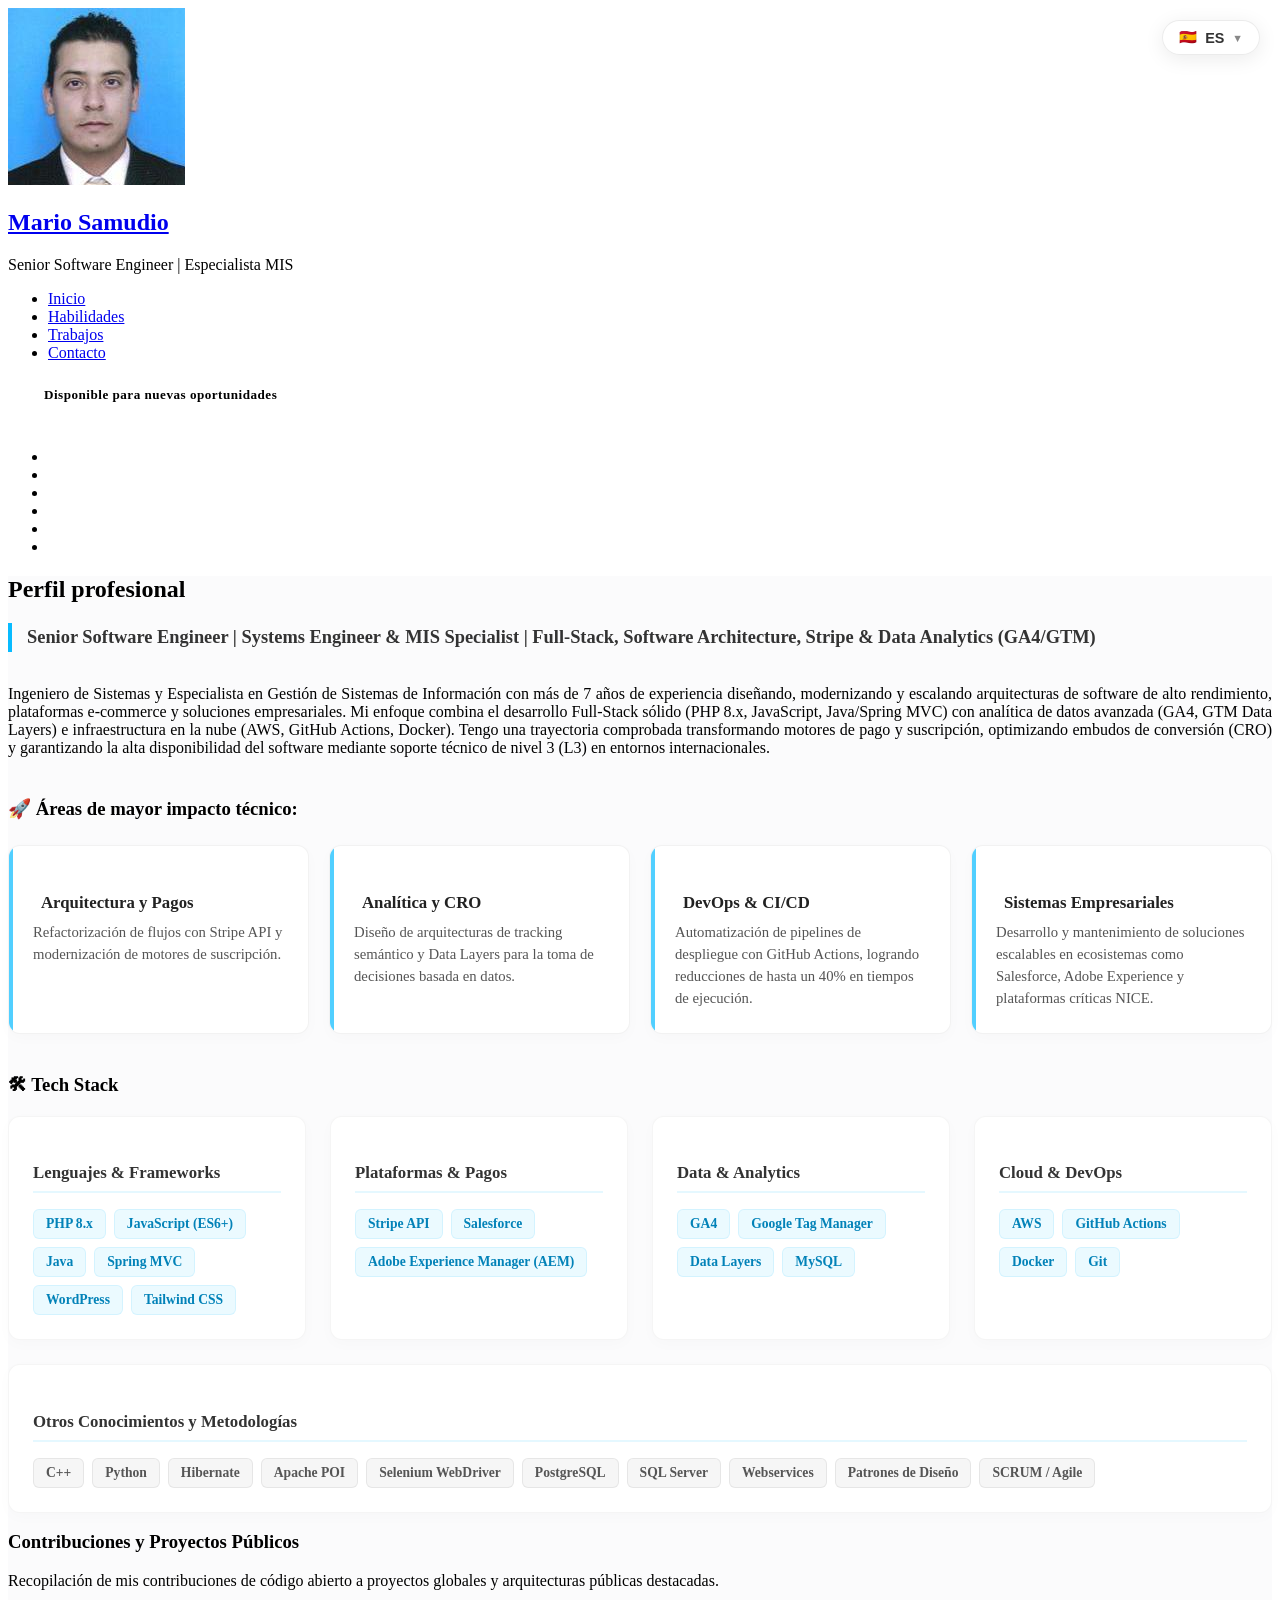
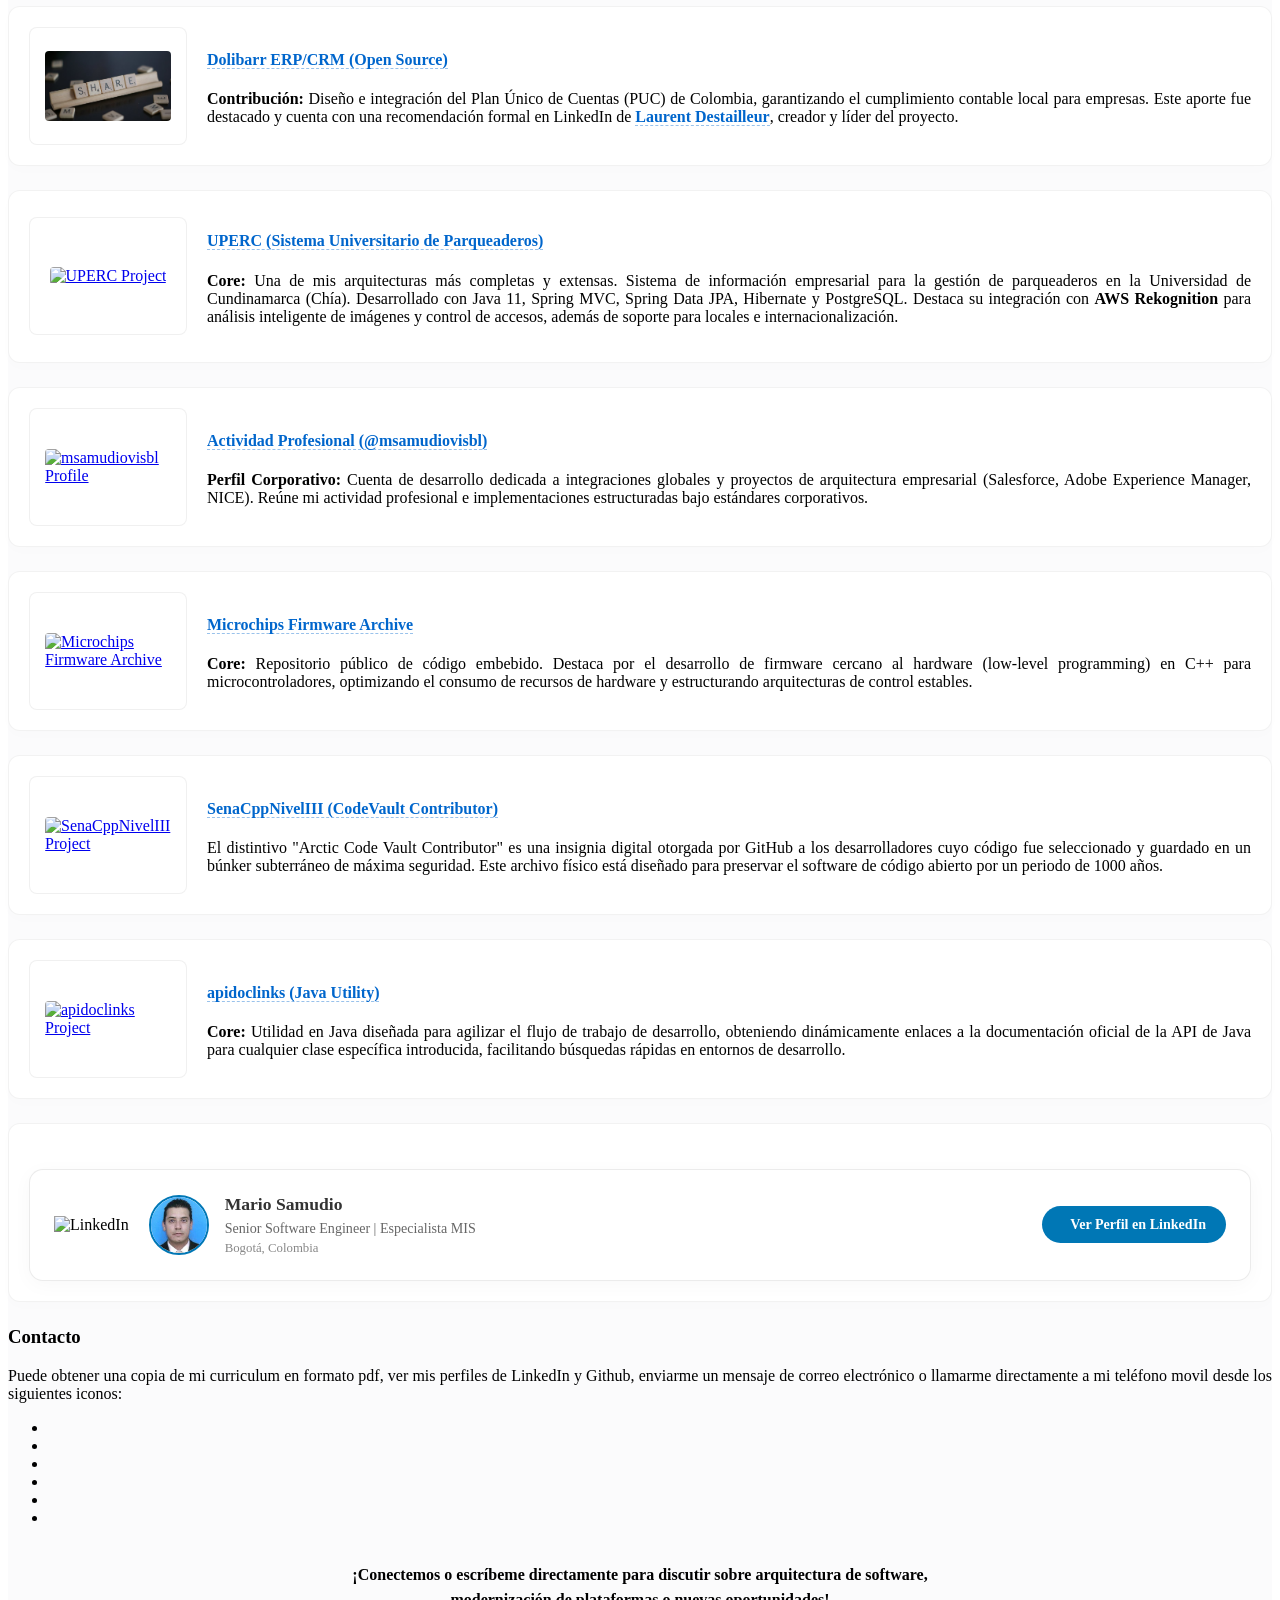
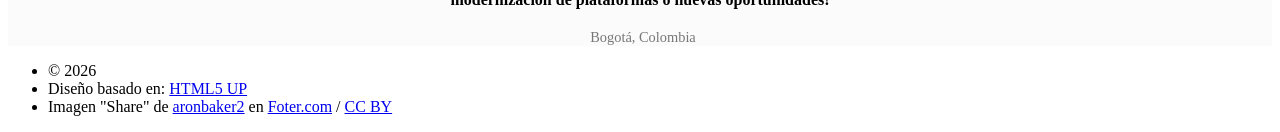
==== docs/index.html @ b55f6889 "Animar el badge de disponibilidad con transiciones graduales y destacar enlaces en azul clasico con " ====
<!DOCTYPE HTML>
<!--
	Read Only by HTML5 UP
	html5up.net | @n33co
	Free for personal and commercial use under the CCA 3.0 license (html5up.net/license)
-->
<html lang="es">
<head>
<title>Mario Samudio | Senior Software Engineer</title>
<link rel="icon" href="images/cv.png">
<meta http-equiv="content-type" content="text/html; charset=utf-8" />
<meta name="description" content="Senior Software Engineer & MIS Specialist - Mario Samudio's Professional Portfolio and Technical Resume." />
<meta name="keywords" content="Mario Samudio, Senior Software Engineer, Systems Engineer, MIS Specialist, Full-Stack, Software Architecture, Stripe API, GA4, GTM, AWS, GitHub Actions, Docker, Java, PHP, JavaScript" />
<!--[if lte IE 8]><script src="css/ie/html5shiv.js"></script><![endif]-->
<script src="js/jquery.min.js"></script>
<script src="js/jquery.scrollzer.min.js"></script>
<script src="js/jquery.scrolly.min.js"></script>
<script src="js/skel.min.js"></script>
<script src="js/skel-layers.min.js"></script>
<script src="js/init.js"></script>
<!-- Global site tag (gtag.js) - Google Analytics -->
<script async
	src="https://www.googletagmanager.com/gtag/js?id=UA-66594386-5"></script>
<script>
	window.dataLayer = window.dataLayer || [];
	function gtag() {
		dataLayer.push(arguments);
	}
	gtag('js', new Date());

	gtag('config', 'UA-66594386-5');
</script>
<script src="https://platform.linkedin.com/badges/js/profile.js" async defer type="text/javascript"></script>
<noscript>
	<link rel="stylesheet" href="css/skel.css" />
	<link rel="stylesheet" href="css/style.css" />
	<link rel="stylesheet" href="css/style-xlarge.css" />
</noscript>
	<link rel="stylesheet" href="css/update.css?v=1.4" />
<!--[if lte IE 8]><link rel="stylesheet" href="css/ie/v8.css" /><![endif]-->
</head>

<body>
	<!-- Floating Glassmorphism Language Selector -->
	<div class="lang-switcher" id="langSwitcher">
		<button class="lang-trigger" id="langTrigger">
			<span id="activeLangFlag">🇪🇸</span>
			<span id="activeLangText">ES</span>
			<span class="chevron">▼</span>
		</button>
		<ul class="lang-dropdown" id="langDropdown">
			<li><a href="#" class="lang-btn" data-lang="es">🇪🇸 Español</a></li>
			<li><a href="#" class="lang-btn" data-lang="en">🇬🇧 English</a></li>
			<li><a href="#" class="lang-btn" data-lang="de">🇩🇪 Deutsch</a></li>
			<li><a href="#" class="lang-btn" data-lang="pt">🇵🇹 Português</a></li>
			<li><a href="#" class="lang-btn" data-lang="fr">🇫🇷 Français</a></li>
		</ul>
	</div>

	<div id="wrapper">

		<!-- Header -->
		<section id="header" class="skel-layers-fixed">
			<header>
				<span class="image avatar"><img src="images/avatar.jpeg" /></span>
				<h1 id="logo">
					<a href="#" data-i18n="sidebar_title">Mario Samudio</a>
				</h1>
				<p data-i18n="sidebar_subtitle">Senior Software Engineer | Especialista MIS</p>
			</header>
			<nav id="nav">
				<ul>
					<li><a href="#uno" class="active" data-i18n="nav_home">Inicio</a></li>
					<li><a href="#dos" data-i18n="nav_skills">Habilidades</a></li>
					<li><a href="#tres" data-i18n="nav_works">Trabajos</a></li>
					<li><a href="#cuatro" data-i18n="nav_contact">Contacto</a></li>
				</ul>
			</nav>
			<footer>
              
				<div class="mario-update">
					<span class="pulse-dot"></span>
					<span data-i18n="status_badge">Disponible para nuevas oportunidades</span>
				</div>
				
				<ul class="icons">
					<li><a href="https://www.linkedin.com/in/mrsamudio/"
						target="_blank" class="icon fa-linkedin-square"><span class="label"></span></a></li>
					<li><a href="https://github.com/mrsamudio" target="_blank"
						class="icon fa-github"><span class="label"></span></a></li>
					<li><a
						href="https://stackoverflow.com/users/7793748/ingsamudio"
						target="_blank" class="icon fa-stack-overflow"><span
							class="label"></span></a></li>
					<li><a href="res/CV_Mario-Samudio_web.pdf" target="_blank"
						class="icon fa-file-pdf-o"><span class="label"></span></a></li>
					<li><a href="mailto:ingsjobs@gmail.com"
						class="icon fa-envelope"><span class="label"></span></a></li>
					<li><a href="tel:3054748906" class="icon fa-phone"><span
							class="label"></span></a></li>
				</ul>
			</footer>
		</section>

		<!-- Main -->
		<div id="main">

			<!-- Uno: Perfil Profesional -->
			<section id="uno">
				<div class="container">
					<header class="major">
						<h2 data-i18n="about_title">Perfil profesional</h2>
					</header>
					
					<!-- LinkedIn Headline -->
					<div class="headline-text" data-i18n="about_headline">
						Senior Software Engineer | Systems Engineer & MIS Specialist | Full-Stack, Software Architecture, Stripe & Data Analytics (GA4/GTM)
					</div>
					
					<!-- LinkedIn About Section -->
					<p align="justify" data-i18n="about_text">
						Ingeniero de Sistemas y Especialista en Gestión de Sistemas de Información con más de 7 años de experiencia diseñando, modernizando y escalando arquitecturas de software de alto rendimiento, plataformas e-commerce y soluciones empresariales. Mi enfoque combina el desarrollo Full-Stack sólido (PHP 8.x, JavaScript, Java/Spring MVC) con analítica de datos avanzada (GA4, GTM Data Layers) e infraestructura en la nube (AWS, GitHub Actions, Docker). Tengo una trayectoria comprobada transformando motores de pago y suscripción, optimizando embudos de conversión (CRO) y garantizando la alta disponibilidad del software mediante soporte técnico de nivel 3 (L3) en entornos internacionales.
					</p>
					
					<!-- Key Impact Areas -->
					<h3 style="margin-top: 2.2em;" data-i18n="impact_title">🚀 Áreas de mayor impacto técnico:</h3>
					<div class="impact-grid">
						<div class="impact-card">
							<h4><i class="fa fa-credit-card" style="color: #08bbff;"></i> <span data-i18n="impact_1_title">Arquitectura y Pagos</span></h4>
							<p data-i18n="impact_1_desc">Refactorización de flujos con Stripe API y modernización de motores de suscripción.</p>
						</div>
						<div class="impact-card">
							<h4><i class="fa fa-bar-chart" style="color: #08bbff;"></i> <span data-i18n="impact_2_title">Analítica y CRO</span></h4>
							<p data-i18n="impact_2_desc">Diseño de arquitecturas de tracking semántico y Data Layers para la toma de decisiones basada en datos.</p>
						</div>
						<div class="impact-card">
							<h4><i class="fa fa-cogs" style="color: #08bbff;"></i> <span data-i18n="impact_3_title">DevOps & CI/CD</span></h4>
							<p data-i18n="impact_3_desc">Automatización de pipelines de despliegue con GitHub Actions, logrando reducciones de hasta un 40% en tiempos de ejecución.</p>
						</div>
						<div class="impact-card">
							<h4><i class="fa fa-cubes" style="color: #08bbff;"></i> <span data-i18n="impact_4_title">Sistemas Empresariales</span></h4>
							<p data-i18n="impact_4_desc">Desarrollo y mantenimiento de soluciones escalables en ecosistemas como Salesforce, Adobe Experience y plataformas críticas NICE.</p>
						</div>
					</div>
				</div>
			</section>

			<!-- Dos: Habilidades / Tech Stack -->
			<section id="dos">
				<div class="container">
					<h3 data-i18n="tech_stack_title">🛠 Tech Stack</h3>
					
					<div class="tech-grid">
						<!-- Lenguajes & Frameworks -->
						<div class="tech-card">
							<h4 data-i18n="tech_languages">Lenguajes & Frameworks</h4>
							<div class="badge-container">
								<span class="tech-badge">PHP 8.x</span>
								<span class="tech-badge">JavaScript (ES6+)</span>
								<span class="tech-badge">Java</span>
								<span class="tech-badge">Spring MVC</span>
								<span class="tech-badge">WordPress</span>
								<span class="tech-badge">Tailwind CSS</span>
							</div>
						</div>

						<!-- Plataformas & Pagos -->
						<div class="tech-card">
							<h4 data-i18n="tech_platforms">Plataformas & Pagos</h4>
							<div class="badge-container">
								<span class="tech-badge">Stripe API</span>
								<span class="tech-badge">Salesforce</span>
								<span class="tech-badge">Adobe Experience Manager (AEM)</span>
							</div>
						</div>

						<!-- Data & Analytics -->
						<div class="tech-card">
							<h4 data-i18n="tech_data">Data & Analytics</h4>
							<div class="badge-container">
								<span class="tech-badge">GA4</span>
								<span class="tech-badge">Google Tag Manager</span>
								<span class="tech-badge">Data Layers</span>
								<span class="tech-badge">MySQL</span>
							</div>
						</div>

						<!-- Cloud & DevOps -->
						<div class="tech-card">
							<h4 data-i18n="tech_cloud">Cloud & DevOps</h4>
							<div class="badge-container">
								<span class="tech-badge">AWS</span>
								<span class="tech-badge">GitHub Actions</span>
								<span class="tech-badge">Docker</span>
								<span class="tech-badge">Git</span>
							</div>
						</div>

						<!-- Other Skills -->
						<div class="tech-card other-stack">
							<h4 data-i18n="tech_other">Otros Conocimientos y Metodologías</h4>
							<div class="badge-container">
								<span class="tech-badge">C++</span>
								<span class="tech-badge">Python</span>
								<span class="tech-badge">Hibernate</span>
								<span class="tech-badge">Apache POI</span>
								<span class="tech-badge">Selenium WebDriver</span>
								<span class="tech-badge">PostgreSQL</span>
								<span class="tech-badge">SQL Server</span>
								<span class="tech-badge">Webservices</span>
								<span class="tech-badge">Patrones de Diseño</span>
								<span class="tech-badge">SCRUM / Agile</span>
							</div>
						</div>
					</div>
				</div>
			</section>

			<!-- Tres: Trabajos / Contribuciones -->
			<section id="tres">
				<div class="container">
					<h3 data-i18n="works_title">Contribuciones y Proyectos Públicos</h3>
					<p align="justify" data-i18n-html="works_intro">Recopilación de mis contribuciones de código abierto a proyectos globales y arquitecturas públicas destacadas.</p>
					
					<div class="features">
						<!-- Dolibarr PR -->
						<article>
							<a href="https://github.com/Dolibarr/dolibarr/pull/25039" target="_blank"
								class="image"><img src="images/contribucion.jpg" alt="Dolibarr Contribution" /></a>
							<div class="inner">
								<h4>
									<a href="https://github.com/Dolibarr/dolibarr/pull/25039" target="_blank" data-i18n="proj_dolibarr_title">Dolibarr ERP/CRM (Open Source)</a>
								</h4>
								<p align="justify" data-i18n-html="proj_dolibarr_desc">
									<strong>Contribución:</strong> Diseño e integración del Plan Único de Cuentas (PUC) de Colombia, garantizando el cumplimiento contable local para empresas. Este aporte fue destacado y cuenta con una recomendación formal en LinkedIn de <a href="https://www.linkedin.com/in/laurent-destailleur/" target="_blank">Laurent Destailleur</a>, creador y líder del proyecto.
								</p>
							</div>
						</article>

						<!-- UPERC -->
						<article>
							<a href="https://github.com/mrsamudio/uperc" target="_blank"
								class="image"><img src="images/GitHub_Logo.png" alt="UPERC Project" /></a>
							<div class="inner">
								<h4>
									<a href="https://github.com/mrsamudio/uperc" target="_blank" data-i18n="proj_uperc_title">UPERC (Sistema Universitario de Parqueaderos)</a>
								</h4>
								<p align="justify" data-i18n-html="proj_uperc_desc">
									<strong>Core:</strong> Una de mis arquitecturas más completas y extensas. Sistema de información empresarial para la gestión de parqueaderos en la Universidad de Cundinamarca (Chía). Desarrollado con Java 11, Spring MVC, Spring Data JPA, Hibernate y PostgreSQL. Destaca su integración con <strong>AWS Rekognition</strong> para análisis inteligente de imágenes y control de accesos, además de soporte para locales e internacionalización.
								</p>
							</div>
						</article>

						<!-- msamudiovisbl Profile -->
						<article>
							<a href="https://github.com/msamudiovisbl" target="_blank"
								class="image"><img src="images/GitHub_Logo.png" alt="msamudiovisbl Profile" /></a>
							<div class="inner">
								<h4>
									<a href="https://github.com/msamudiovisbl" target="_blank" data-i18n="proj_visbl_title">Actividad Profesional (@msamudiovisbl)</a>
								</h4>
								<p align="justify" data-i18n-html="proj_visbl_desc">
									<strong>Perfil Corporativo:</strong> Cuenta de desarrollo dedicada a integraciones globales y proyectos de arquitectura empresarial (Salesforce, Adobe Experience Manager, NICE). Reúne mi actividad profesional e implementaciones estructuradas bajo estándares corporativos.
								</p>
							</div>
						</article>

						<!-- Microchips -->
						<article>
							<a href="https://github.com/mrsamudio/microchips" target="_blank"
								class="image"><img src="images/GitHub_Logo.png" alt="Microchips Firmware Archive" /></a>
							<div class="inner">
								<h4>
									<a href="https://github.com/mrsamudio/microchips" target="_blank" data-i18n="proj_microchips_title">Microchips Firmware Archive</a>
								</h4>
								<p align="justify" data-i18n-html="proj_microchips_desc">
									<strong>Core:</strong> Repositorio público de código embebido. Destaca por el desarrollo de firmware cercano al hardware (low-level programming) en C++ para microcontroladores, optimizando el consumo de recursos de hardware y estructurando arquitecturas de control estables.
								</p>
							</div>
						</article>

						<!-- SenaCppNivelIII -->
						<article>
							<a href="https://github.com/mrsamudio/SenaCppNivelIII" target="_blank"
								class="image"><img src="images/GitHub_Logo.png" alt="SenaCppNivelIII Project" /></a>
							<div class="inner">
								<h4>
									<a href="https://github.com/mrsamudio/SenaCppNivelIII" target="_blank" data-i18n="proj_senacpp_title">SenaCppNivelIII (CodeVault Contributor)</a>
								</h4>
								<p align="justify" data-i18n-html="proj_senacpp_desc">
									El distintivo "Arctic Code Vault Contributor" es una insignia digital otorgada por GitHub a los desarrolladores cuyo código fue seleccionado y guardado en un búnker subterráneo de máxima seguridad. Este archivo físico está diseñado para preservar el software de código abierto por un periodo de 1000 años.
								</p>
							</div>
						</article>

						<!-- apidoclinks -->
						<article>
							<a href="https://github.com/mrsamudio/apidoclinks" target="_blank"
								class="image"><img src="images/GitHub_Logo.png" alt="apidoclinks Project" /></a>
							<div class="inner">
								<h4>
									<a href="https://github.com/mrsamudio/apidoclinks" target="_blank" data-i18n="proj_apidoclinks_title">apidoclinks (Java Utility)</a>
								</h4>
								<p align="justify" data-i18n-html="proj_apidoclinks_desc">
									<strong>Core:</strong> Utilidad en Java diseñada para agilizar el flujo de trabajo de desarrollo, obteniendo dinámicamente enlaces a la documentación oficial de la API de Java para cualquier clase específica introducida, facilitando búsquedas rápidas en entornos de desarrollo.
								</p>
							</div>
						</article>

						<!-- LinkedIn Custom Badge Card -->
						<article style="grid-column: 1 / -1; display: block; background: none; border: none; padding: 0;">
							<div class="linkedin-badge-card">
								<div class="badge-logo-container">
									<img src="images/LI-Logo.png" alt="LinkedIn" class="linkedin-brand-logo" />
								</div>
								<div class="badge-profile-info">
									<img src="images/avatar.jpeg" alt="Mario Samudio" class="badge-avatar" />
									<div class="badge-profile-details">
										<h4 class="badge-name">Mario Samudio</h4>
										<p class="badge-title" data-i18n="sidebar_subtitle">Senior Software Engineer | Especialista MIS</p>
										<p class="badge-location"><i class="fa fa-map-marker" style="color: #0077b5;"></i> <span data-i18n="contact_info_label">Bogotá, Colombia</span></p>
									</div>
								</div>
								<a href="https://www.linkedin.com/in/mrsamudio/" target="_blank" class="badge-btn">
									<i class="fa fa-linkedin-square"></i> <span data-i18n="view_linkedin_profile">Ver Perfil en LinkedIn</span>
								</a>
							</div>
						</article>
					</div>
				</div>
			</section>

			<!-- Cuatro: Contacto -->
			<section id="cuatro">
				<div class="container">
					<h3 data-i18n="contact_title">Contacto</h3>
					<p align="justify" data-i18n="contact_desc">Puede obtener una copia de mi curriculum en formato pdf, ver mis perfiles de LinkedIn y Github, enviarme un mensaje de correo electrónico o llamarme directamente a mi teléfono movil desde los siguientes iconos:</p>
					
					<ul align="center" class="icons">
						<li><a href="res/CV_Mario-Samudio_web.pdf" target="_blank"
							class="icon fa-file-pdf-o"></a></li>
						<li><a href="https://www.linkedin.com/in/mrsamudio/"
							target="_blank" class="icon fa-linkedin-square"></a></li>
						<li><a href="https://github.com/mrsamudio" target="_blank"
							class="icon fa-github"></a></li>
						<li><a
							href="https://stackoverflow.com/users/7793748/ingsamudio"
							target="_blank" class="icon fa-stack-overflow"></a></li>
						<li><a href="mailto:ingsjobs@gmail.com"
							class="icon fa-envelope"></a></li>
						<li><a href="tel:3054748906" class="icon fa-phone"></a></li>
					</ul>

					<p align="center" style="margin-top: 2.2em; font-weight: 600; line-height: 1.6; max-width: 600px; margin-left: auto; margin-right: auto;" data-i18n="contact_footer">
						¡Conectemos o escríbeme directamente para discutir sobre arquitectura de software, modernización de plataformas o nuevas oportunidades!
					</p>
					
					<p align="center" style="font-size: 0.9em; color: #777; margin-top: 1em;">
						<i class="fa fa-map-marker" style="color: #08bbff; margin-right: 6px;"></i><span data-i18n="contact_info_label">Bogotá, Colombia</span>
					</p>
				</div>
			</section>

		</div>

		<!-- Footer -->
		<section id="footer">
			<div class="container">
				<ul class="copyright">
					<li>&copy; 2026</li>
					<li>Diseño basado en: <a href="http://html5up.net">HTML5 UP</a></li>
					<li><a>Imagen "Share" de </a> <a
						href="https://foter.co/a3/c815dd">aronbaker2</a> <a> en</a> <a
						href="https://foter.com/re5/f85b23"> Foter.com</a> <a>/</a> <a
						href="http://creativecommons.org/licenses/by/2.0/">CC BY</a></li>
				</ul>
			</div>
			<div class="container copyright"></div>
		</section>
	</div>

	<!-- Translations and Portfolio Control -->
	<script src="js/translations.js?v=1.4"></script>
	<script src="js/portfolio.js?v=1.4"></script>
</body>
</html>
---- docs/css/skel.css ----
/* Resets (http://meyerweb.com/eric/tools/css/reset/ | v2.0 | 20110126 | License: none (public domain)) */
html, body, div, span, applet, object, iframe, h1, h2, h3, h4, h5, h6, p,
	blockquote, pre, a, abbr, acronym, address, big, cite, code, del, dfn,
	em, img, ins, kbd, q, s, samp, small, strike, strong, sub, sup, tt, var,
	b, u, i, center, dl, dt, dd, ol, ul, li, fieldset, form, label, legend,
	table, caption, tbody, tfoot, thead, tr, th, td, article, aside, canvas,
	details, embed, figure, figcaption, footer, header, hgroup, menu, nav,
	output, ruby, section, summary, time, mark, audio, video {
	margin: 0;
	padding: 0;
	border: 0;
	font-size: 100%;
	font: inherit;
	vertical-align: baseline;
}

article, aside, details, figcaption, figure, footer, header, hgroup,
	menu, nav, section {
	display: block;
}

body {
	line-height: 1;
}

ol, ul {
	list-style: none;
}

blockquote, q {
	quotes: none;
}

blockquote:before, blockquote:after, q:before, q:after {
	content: '';
	content: none;
}

table {
	border-collapse: collapse;
	border-spacing: 0;
}

body {
	-webkit-text-size-adjust: none
}

/* Box Model */
*, *:before, *:after {
	-moz-box-sizing: border-box;
	-webkit-box-sizing: border-box;
	box-sizing: border-box;
}

/* Container */
body {
	/* min-width: (containers) */
	min-width: 45em;
}

.container {
	margin-left: auto;
	margin-right: auto;
	/* width: (containers) */
	width: 45em;
}

/* Modifiers */

/* 125% */
.container.\31 25\25 {
	width: 100%;
	/* max-width: (containers * 1.25) */
	max-width: 56.25em;
	/* min-width: (containers) */
	min-width: 45em;
}

/* 75% */
.container.\37 5\25 {
	/* width: (containers * 0.75) */
	width: 33.75em;
}

/* 50% */
.container.\35 0\25 {
	/* width: (containers * 0.50) */
	width: 22.5em;
}

/* 25% */
.container.\32 5\25 {
	/* width: (containers * 0.25) */
	width: 11.25em;
}

/* Grid */
.row {
	border-bottom: solid 1px transparent;
}

.row>* {
	float: left;
}

.row:after, .row:before {
	content: '';
	display: block;
	clear: both;
	height: 0;
}

.row.uniform>*>:first-child {
	margin-top: 0;
}

.row.uniform>*>:last-child {
	margin-bottom: 0;
}

/* Gutters */

/* Normal */
.row>* {
	/* padding: (gutters.horizontal) 0 0 (gutters.vertical) */
	padding: 0 0 0 2em;
}

.row {
	/* margin: -(gutters.horizontal) 0 0 -(gutters.vertical) */
	margin: 0 0 0 -2em;
}

.row.uniform>* {
	/* padding: (gutters.vertical) 0 0 (gutters.vertical) */
	padding: 2em 0 0 2em;
}

.row.uniform {
	/* margin: -(gutters.vertical) 0 0 -(gutters.vertical) */
	margin: -2em 0 0 -2em;
}

/* 200% */
.row.\32 00\25 >* {
	/* padding: (gutters.horizontal) 0 0 (gutters.vertical) */
	padding: 0 0 0 4em;
}

.row.\32 00\25 {
	/* margin: -(gutters.horizontal) 0 0 -(gutters.vertical) */
	margin: 0 0 0 -4em;
}

.row.uniform.\32 00\25 >* {
	/* padding: (gutters.vertical) 0 0 (gutters.vertical) */
	padding: 4em 0 0 4em;
}

.row.uniform.\32 00\25 {
	/* margin: -(gutters.vertical) 0 0 -(gutters.vertical) */
	margin: -4em 0 0 -4em;
}

/* 150% */
.row.\31 50\25 >* {
	/* padding: (gutters.horizontal) 0 0 (gutters.vertical) */
	padding: 0 0 0 1.5em;
}

.row.\31 50\25 {
	/* margin: -(gutters.horizontal) 0 0 -(gutters.vertical) */
	margin: 0 0 0 -1.5em;
}

.row.uniform.\31 50\25 >* {
	/* padding: (gutters.vertical) 0 0 (gutters.vertical) */
	padding: 1.5em 0 0 1.5em;
}

.row.uniform.\31 50\25 {
	/* margin: -(gutters.vertical) 0 0 -(gutters.vertical) */
	margin: -1.5em 0 0 -1.5em;
}

/* 50% */
.row.\35 0\25 >* {
	/* padding: (gutters.horizontal) 0 0 (gutters.vertical) */
	padding: 0 0 0 1em;
}

.row.\35 0\25 {
	/* margin: -(gutters.horizontal) 0 0 -(gutters.vertical) */
	margin: 0 0 0 -1em;
}

.row.uniform.\35 0\25 >* {
	/* padding: (gutters.vertical) 0 0 (gutters.vertical) */
	padding: 1em 0 0 1em;
}

.row.uniform.\35 0\25 {
	/* margin: -(gutters.vertical) 0 0 -(gutters.vertical) */
	margin: -1em 0 0 -1em;
}

/* 25% */
.row.\32 5\25 >* {
	/* padding: (gutters.horizontal) 0 0 (gutters.vertical) */
	padding: 0 0 0 0.5em;
}

.row.\32 5\25 {
	/* margin: -(gutters.horizontal) 0 0 -(gutters.vertical) */
	margin: 0 0 0 -0.5em;
}

.row.uniform.\32 5\25 >* {
	/* padding: (gutters.vertical) 0 0 (gutters.vertical) */
	padding: 0.5em 0 0 0.5em;
}

.row.uniform.\32 5\25 {
	/* margin: -(gutters.vertical) 0 0 -(gutters.vertical) */
	margin: -0.5em 0 0 -0.5em;
}

/* 0% */
.row.\30 \25 >* {
	/* padding: (gutters.horizontal) 0 0 (gutters.vertical) */
	padding: 0;
}

.row.\30 \25 {
	/* margin: -(gutters.horizontal) 0 0 -(gutters.vertical) */
	margin: 0;
}

/* Cells */
.\31 2u, .\31 2u\24, .\31 2u\28 1\29,.\31 2u\24\28 1\29 {
	width: 100%;
	clear: none;
}

.\31 1u, .\31 1u\24, .\31 1u\28 1\29,.\31 1u\24\28 1\29 {
	width: 91.6666666667%;
	clear: none;
}

.\31 0u, .\31 0u\24, .\31 0u\28 1\29,.\31 0u\24\28 1\29 {
	width: 83.3333333333%;
	clear: none;
}

.\39 u, .\39 u\24, .\39 u\28 1\29,.\39 u\24\28 1\29 {
	width: 75%;
	clear: none;
}

.\38 u, .\38 u\24, .\38 u\28 1\29,.\38 u\24\28 1\29 {
	width: 66.6666666667%;
	clear: none;
}

.\37 u, .\37 u\24, .\37 u\28 1\29,.\37 u\24\28 1\29 {
	width: 58.3333333333%;
	clear: none;
}

.\36 u, .\36 u\24, .\36 u\28 1\29,.\36 u\24\28 1\29 {
	width: 50%;
	clear: none;
}

.\35 u, .\35 u\24, .\35 u\28 1\29,.\35 u\24\28 1\29 {
	width: 41.6666666667%;
	clear: none;
}

.\34 u, .\34 u\24, .\34 u\28 1\29,.\34 u\24\28 1\29 {
	width: 33.3333333333%;
	clear: none;
}

.\33 u, .\33 u\24, .\33 u\28 1\29,.\33 u\24\28 1\29 {
	width: 25%;
	clear: none;
}

.\32 u, .\32 u\24, .\32 u\28 1\29,.\32 u\24\28 1\29 {
	width: 16.6666666667%;
	clear: none;
}

.\31 u, .\31 u\24, .\31 u\28 1\29,.\31 u\24\28 1\29 {
	width: 8.3333333333%;
	clear: none;
}

.\31 2u\24 +*,.\31 2u\24\28 1\29 +*,.\31 1u\24 +*,.\31 1u\24\28 1\29 +*,
	.\31 0u\24 +*,.\31 0u\24\28 1\29 +*,.\39 u\24 +*,.\39 u\24\28 1\29 +*,
	.\38 u\24 +*,.\38 u\24\28 1\29 +*,.\37 u\24 +*,.\37 u\24\28 1\29 +*,
	.\36 u\24 +*,.\36 u\24\28 1\29 +*,.\35 u\24 +*,.\35 u\24\28 1\29 +*,
	.\34 u\24 +*,.\34 u\24\28 1\29 +*,.\33 u\24 +*,.\33 u\24\28 1\29 +*,
	.\32 u\24 +*,.\32 u\24\28 1\29 +*,.\31 u\24 +*,.\31 u\24\28 1\29 +* {
	clear: left;
}

.\-11u {
	margin-left: 91.6666666667%
}

.\-10u {
	margin-left: 83.3333333333%
}

.\-9u {
	margin-left: 75%
}

.\-8u {
	margin-left: 66.6666666667%
}

.\-7u {
	margin-left: 58.3333333333%
}

.\-6u {
	margin-left: 50%
}

.\-5u {
	margin-left: 41.6666666667%
}

.\-4u {
	margin-left: 33.3333333333%
}

.\-3u {
	margin-left: 25%
}

.\-2u {
	margin-left: 16.6666666667%
}

.\-1u {
	margin-left: 8.3333333333%
}
---- docs/css/style.css ----
@charset "UTF-8";

@import url(font-awesome.min.css);

@import
	url("https://fonts.googleapis.com/css?family=Lato:400,400italic,700,700italic|Source+Code+Pro:400")
	;

/*
	Read Only by HTML5 UP
	html5up.net | @n33co
	Free for personal and commercial use under the CCA 3.0 license (html5up.net/license)
*/

/* Basic */
body {
	background: #fff;
}

body, input, select, textarea {
	color: #888;
	font-family: "Lato", sans-serif;
	font-size: 16pt;
	font-weight: 400;
	line-height: 1.75em;
}

a {
	-moz-transition: color 0.2s ease-in-out, border-color 0.2s ease-in-out;
	-webkit-transition: color 0.2s ease-in-out, border-color 0.2s
		ease-in-out;
	-o-transition: color 0.2s ease-in-out, border-color 0.2s ease-in-out;
	-ms-transition: color 0.2s ease-in-out, border-color 0.2s ease-in-out;
	transition: color 0.2s ease-in-out, border-color 0.2s ease-in-out;
	border-bottom: solid 1px #e4e4e4;
	color: inherit;
	text-decoration: none;
}

a:hover {
	border-bottom-color: transparent;
	color: #08bbff !important;
}

strong, b {
	color: #777;
	font-weight: 700;
}

em, i {
	font-style: italic;
}

p {
	margin: 0 0 2.25em 0;
}

h1, h2, h3, h4, h5, h6 {
	color: #777;
	font-weight: 700;
	line-height: 1em;
	margin: 0 0 0.5625em 0;
}

h1 a, h2 a, h3 a, h4 a, h5 a, h6 a {
	border: 0;
	color: inherit;
	text-decoration: none;
}

h2 {
	font-size: 2em;
	line-height: 1.5em;
}

h3 {
	font-size: 1.75em;
	line-height: 1.5em;
}

h4 {
	font-size: 1.25em;
	line-height: 1.5em;
}

h5 {
	font-size: 0.9em;
	line-height: 1.5em;
}

h6 {
	font-size: 0.7em;
	line-height: 1.5em;
}

sub {
	font-size: 0.8em;
	position: relative;
	top: 0.5em;
}

sup {
	font-size: 0.8em;
	position: relative;
	top: -0.5em;
}

hr {
	border: 0;
	border-bottom: solid 2px #f4f4f4;
	margin: 2.25em 0;
}

hr.major {
	margin: 3.375em 0;
}

blockquote {
	border-left: solid 8px #e4e4e4;
	font-style: italic;
	margin: 0 0 2.25em 0;
	padding: 0.5em 0 0.5em 2em;
}

code {
	background: #555;
	border-radius: 5px;
	color: #fff;
	font-family: "Source Code Pro", monospace;
	font-size: 0.9em;
	margin: 0 0.25em;
	padding: 0.25em 0.65em;
}

pre {
	font-family: "Source Code Pro", monospace;
	font-size: 0.9em;
	margin: 0 0 2.25em 0;
}

pre code {
	-webkit-overflow-scrolling: touch;
	display: block;
	line-height: 1.5em;
	overflow-x: auto;
	padding: 1em 1.5em;
}

.align-left {
	text-align: left;
}

.align-center {
	text-align: center;
}

.align-right {
	text-align: right;
}

/* Section/Article */
section.special, article.special {
	text-align: center;
}

header p {
	color: #aaa;
	position: relative;
	margin: 0 0 1.6875em 0;
}

header h2+p {
	font-size: 1.25em;
	margin-top: -0.5em;
	line-height: 1.5em;
}

header h3+p {
	font-size: 1.1em;
	margin-top: -0.35em;
	line-height: 1.5em;
}

header h4+p, header h5+p, header h6+p {
	font-size: 0.9em;
	margin-top: -0.25em;
	line-height: 1.5em;
}

header.major h2 {
	color: #08bbff;
	font-size: 3.5em;
}

header.major h2+p {
	color: #777;
	font-size: 1.75em;
	font-weight: 700;
	margin-top: -0.75em;
}

/* Form */
form {
	margin: 0 0 2.25em 0;
}

label {
	color: #777;
	display: block;
	font-size: 0.9em;
	font-weight: 700;
	margin: 0 0 1.125em 0;
}

input::-moz-focus-inner {
	border: 0;
	padding: 0;
}

input[type="text"], input[type="password"], input[type="email"], select,
	textarea {
	-moz-appearance: none;
	-webkit-appearance: none;
	-o-appearance: none;
	-ms-appearance: none;
	appearance: none;
	border-radius: 5px;
	border: none;
	border: solid 2px #e4e4e4;
	color: inherit;
	display: block;
	outline: 0;
	padding: 0 1em;
	text-decoration: none;
	width: 100%;
}

input[type="text"]:invalid, input[type="password"]:invalid, input[type="email"]:invalid,
	select:invalid, textarea:invalid {
	box-shadow: none;
}

input[type="text"]:focus, input[type="password"]:focus, input[type="email"]:focus,
	select:focus, textarea:focus {
	border-color: #08bbff;
}

.select-wrapper {
	text-decoration: none;
	display: block;
	position: relative;
}

.select-wrapper:before {
	content: '\f078';
	-moz-osx-font-smoothing: grayscale;
	-webkit-font-smoothing: antialiased;
	font-family: FontAwesome;
	font-style: normal;
	font-weight: normal;
	text-transform: none !important;
}

.select-wrapper:before {
	color: #e4e4e4;
	display: block;
	height: 2.75em;
	line-height: 2.75em;
	pointer-events: none;
	position: absolute;
	right: 0;
	text-align: center;
	top: 0;
	width: 2.75em;
}

.select-wrapper select::-ms-expand {
	display: none;
}

input[type="text"], input[type="password"], input[type="email"], select
	{
	height: 2.75em;
}

textarea {
	padding: 0.75em 1em;
}

input[type="checkbox"], input[type="radio"] {
	-moz-appearance: none;
	-webkit-appearance: none;
	-o-appearance: none;
	-ms-appearance: none;
	appearance: none;
	display: block;
	float: left;
	margin-right: -2em;
	opacity: 0;
	width: 1em;
	z-index: -1;
}

input[type="checkbox"]+label, input[type="radio"]+label {
	text-decoration: none;
	color: #888;
	cursor: pointer;
	display: inline-block;
	font-size: 1em;
	font-weight: 400;
	padding-left: 2.4em;
	padding-right: 0.75em;
	position: relative;
}

input[type="checkbox"]+label:before, input[type="radio"]+label:before {
	-moz-osx-font-smoothing: grayscale;
	-webkit-font-smoothing: antialiased;
	font-family: FontAwesome;
	font-style: normal;
	font-weight: normal;
	text-transform: none !important;
}

input[type="checkbox"]+label:before, input[type="radio"]+label:before {
	background: #fafafa;
	border-radius: 5px;
	border: solid 2px #e4e4e4;
	content: '';
	display: inline-block;
	height: 1.65em;
	left: 0;
	line-height: 1.58125em;
	position: absolute;
	text-align: center;
	top: 0;
	width: 1.65em;
}

input[type="checkbox"]:checked+label:before, input[type="radio"]:checked+label:before
	{
	background: #989898;
	border-color: #989898;
	color: #ffffff;
	content: '\f00c';
}

input[type="checkbox"]:focus+label:before, input[type="radio"]:focus+label:before
	{
	border-color: #08bbff;
}

input[type="checkbox"]+label:before {
	border-radius: 5px;
}

input[type="radio"]+label:before {
	border-radius: 100%;
}

::-webkit-input-placeholder {
	color: #aaa !important;
	font-style: italic;
	opacity: 1.0;
}

:-moz-placeholder {
	color: #aaa !important;
	font-style: italic;
	opacity: 1.0;
}

::-moz-placeholder {
	color: #aaa !important;
	font-style: italic;
	opacity: 1.0;
}

:-ms-input-placeholder {
	color: #aaa !important;
	font-style: italic;
	opacity: 1.0;
}

.formerize-placeholder {
	color: #aaa !important;
	font-style: italic;
	opacity: 1.0;
}

/* Box */
.box {
	border-radius: 5px;
	border: solid 2px #e4e4e4;
	margin-bottom: 2.25em;
	padding: 1.5em;
}

.box>:last-child, .box>:last-child>:last-child, .box>:last-child>:last-child>:last-child
	{
	margin-bottom: 0;
}

.box.alt {
	border: 0;
	border-radius: 0;
	padding: 0;
}

/* Icon */
.icon {
	text-decoration: none;
	border-bottom: none;
	position: relative;
}

.icon:before {
	-moz-osx-font-smoothing: grayscale;
	-webkit-font-smoothing: antialiased;
	font-family: FontAwesome;
	font-style: normal;
	font-weight: normal;
	text-transform: none !important;
}

.icon>.label {
	display: none;
}

/* Image */
.image {
	border-radius: 5px;
	border: 0;
	display: inline-block;
	position: relative;
}

.image img {
	border-radius: 5px;
	display: block;
}

.image.left {
	float: left;
	margin: 0 2.5em 2em 0;
	top: 0.25em;
}

.image.right {
	float: right;
	margin: 0 0 2em 2.5em;
	top: 0.25em;
}

.image.fit {
	display: block;
	margin: 0 0 2.25em 0;
	width: 100%;
}

.image.fit img {
	display: block;
	width: 100%;
}

.image.avatar {
	border-radius: 100%;
	overflow: hidden;
}

.image.avatar img {
	border-radius: 100%;
	display: block;
	width: 100%;
}

/* List */
ol {
	list-style: decimal;
	margin: 0 0 2.25em 0;
	padding-left: 1.25em;
}

ol li {
	padding-left: 0.25em;
}

ul {
	list-style: disc;
	margin: 0 0 2.25em 0;
	padding-left: 1em;
}

ul li {
	padding-left: 0.5em;
}

ul.alt {
	list-style: none;
	padding-left: 0;
}

ul.alt li {
	border-top: solid 2px #f4f4f4;
	padding: 0.5em 0;
}

ul.alt li:first-child {
	border-top: 0;
	padding-top: 0;
}

ul.feature-icons {
	list-style: none;
	padding-left: 0;
}

ul.feature-icons li {
	text-decoration: none;
	display: inline-block;
	margin: 0 0 1.6875em 0;
	padding: 0.35em 0 0 3.5em;
	position: relative;
	width: 48%;
}

ul.feature-icons li:before {
	-moz-osx-font-smoothing: grayscale;
	-webkit-font-smoothing: antialiased;
	font-family: FontAwesome;
	font-style: normal;
	font-weight: normal;
	text-transform: none !important;
}

ul.feature-icons li:before {
	background: #08bbff;
	border-radius: 100%;
	color: #ffffff;
	display: block;
	height: 2.5em;
	left: 0;
	line-height: 2.5em;
	position: absolute;
	text-align: center;
	top: 0;
	width: 2.5em;
}

ul.icons {
	cursor: default;
	list-style: none;
	padding-left: 0;
}

ul.icons li {
	display: inline-block;
	padding: 0 1em 0 0;
}

ul.icons li:last-child {
	padding-right: 0 !important;
}

ul.icons li .icon:before {
	font-size: 1.25em;
}

ul.actions {
	cursor: default;
	list-style: none;
	padding-left: 0;
}

ul.actions li {
	display: inline-block;
	padding: 0 1.125em 0 0;
	vertical-align: middle;
}

ul.actions li:last-child {
	padding-right: 0;
}

ul.actions.small li {
	padding: 0 0.5625em 0 0;
}

ul.actions.vertical li {
	display: block;
	padding: 1.125em 0 0 0;
}

ul.actions.vertical li:first-child {
	padding-top: 0;
}

ul.actions.vertical li>* {
	margin-bottom: 0;
}

ul.actions.vertical.small li {
	padding: 0.5625em 0 0 0;
}

ul.actions.vertical.small li:first-child {
	padding-top: 0;
}

ul.actions.fit {
	display: table;
	margin-left: -1.125em;
	padding: 0;
	table-layout: fixed;
	width: calc(100% + 1.125em);
}

ul.actions.fit li {
	display: table-cell;
	padding: 0 0 0 1.125em;
}

ul.actions.fit li>* {
	margin-bottom: 0;
}

ul.actions.fit.small {
	margin-left: -0.5625em;
	width: calc(100% + 0.5625em);
}

ul.actions.fit.small li {
	padding: 0 0 0 0.5625em;
}

dl {
	margin: 0 0 2.25em 0;
}

/* Table */
.table-wrapper {
	-webkit-overflow-scrolling: touch;
	overflow-x: auto;
}

table {
	margin: 0 0 2.25em 0;
	width: 100%;
}

table tbody tr {
	border: solid 2px #f4f4f4;
	border-left: 0;
	border-right: 0;
}

table tbody tr:nth-child(2n + 1) {
	background-color: #fafafa;
}

table td {
	padding: 0.75em 0.75em;
}

table th {
	color: #777;
	font-size: 0.9em;
	font-weight: 700;
	padding: 0 0.75em 0.75em 0.75em;
	text-align: left;
}

table thead {
	border-bottom: solid 4px #e4e4e4;
}

table tfoot {
	border-top: solid 4px #e4e4e4;
}

table.alt {
	border-collapse: separate;
}

table.alt tbody tr td {
	border: solid 2px #e4e4e4;
	border-left-width: 0;
	border-top-width: 0;
}

table.alt tbody tr td:first-child {
	border-left-width: 2px;
}

table.alt tbody tr:first-child td {
	border-top-width: 2px;
}

table.alt thead {
	border-bottom: 0;
}

table.alt tfoot {
	border-top: 0;
}

/* Button */
input[type="submit"], input[type="reset"], input[type="button"], .button
	{
	-moz-appearance: none;
	-webkit-appearance: none;
	-o-appearance: none;
	-ms-appearance: none;
	appearance: none;
	-moz-transition: background-color 0.2s ease-in-out, color 0.2s
		ease-in-out;
	-webkit-transition: background-color 0.2s ease-in-out, color 0.2s
		ease-in-out;
	-o-transition: background-color 0.2s ease-in-out, color 0.2s ease-in-out;
	-ms-transition: background-color 0.2s ease-in-out, color 0.2s
		ease-in-out;
	transition: background-color 0.2s ease-in-out, color 0.2s ease-in-out;
	background-color: #989898;
	border-radius: 5px;
	border: 0;
	color: #ffffff !important;
	cursor: pointer;
	display: inline-block;
	font-weight: 700;
	height: 2.75em;
	line-height: 2.75em;
	padding: 0 1.5em;
	text-align: center;
	text-decoration: none;
	white-space: nowrap;
}

input[type="submit"]:hover, input[type="reset"]:hover, input[type="button"]:hover,
	.button:hover {
	background-color: #a5a5a5;
	color: #ffffff !important;
}

input[type="submit"]:active, input[type="reset"]:active, input[type="button"]:active,
	.button:active {
	background-color: #8b8b8b;
}

input[type="submit"].icon, input[type="reset"].icon, input[type="button"].icon,
	.button.icon {
	padding-left: 1.35em;
}

input[type="submit"].icon:before, input[type="reset"].icon:before, input[type="button"].icon:before,
	.button.icon:before {
	margin-right: 0.5em;
}

input[type="submit"].fit, input[type="reset"].fit, input[type="button"].fit,
	.button.fit {
	display: block;
	margin: 0 0 1.125em 0;
	width: 100%;
}

input[type="submit"].small, input[type="reset"].small, input[type="button"].small,
	.button.small {
	font-size: 0.8em;
}

input[type="submit"].big, input[type="reset"].big, input[type="button"].big,
	.button.big {
	font-size: 1.35em;
}

input[type="submit"].alt, input[type="reset"].alt, input[type="button"].alt,
	.button.alt {
	background-color: transparent;
	box-shadow: inset 0 0 0 2px #e4e4e4;
	color: #777 !important;
}

input[type="submit"].alt:hover, input[type="reset"].alt:hover, input[type="button"].alt:hover,
	.button.alt:hover {
	background-color: #f4f4f4;
	color: #777 !important;
}

input[type="submit"].alt:active, input[type="reset"].alt:active, input[type="button"].alt:active,
	.button.alt:active {
	background-color: #eaeaea;
}

input[type="submit"].alt.icon:before, input[type="reset"].alt.icon:before,
	input[type="button"].alt.icon:before, .button.alt.icon:before {
	color: #aaa;
}

input[type="submit"].special, input[type="reset"].special, input[type="button"].special,
	.button.special {
	background-color: #08bbff;
	color: #ffffff !important;
}

input[type="submit"].special:hover, input[type="reset"].special:hover,
	input[type="button"].special:hover, .button.special:hover {
	background-color: #5ed0b1;
}

input[type="submit"].special:active, input[type="reset"].special:active,
	input[type="button"].special:active, .button.special:active {
	background-color: #39c29d;
}

input[type="submit"].disabled, input[type="submit"]:disabled, input[type="reset"].disabled,
	input[type="reset"]:disabled, input[type="button"].disabled, input[type="button"]:disabled,
	.button.disabled, .button:disabled {
	background-color: #888 !important;
	box-shadow: inset 0 -0.15em 0 0 rgba(0, 0, 0, 0.15);
	color: #fff !important;
	cursor: default;
	opacity: 0.25;
}

/* Features */
.features article {
	border-top: solid 3px #f4f4f4;
	margin-bottom: 2.25em;
	padding-top: 2.25em;
}

.features article:first-child {
	border-top: 0;
	padding-top: 0;
}

.features article .image {
	display: inline-block;
	padding-right: 2.5em;
	vertical-align: middle;
	width: 48%;
}

.features article .image img {
	display: block;
	width: 100%;
}

.features article .inner {
	display: inline-block;
	vertical-align: middle;
	width: 50%;
}

.features article .inner>:last-child {
	margin-bottom: 0;
}

/* Header */
#header {
	background: #08bbff;
	color: #d1f1e9;
	height: 100%;
	position: fixed;
	text-align: center;
	top: 0;
	width: 23em;
	right: 0;
}

#header h1, #header h2, #header h3, #header h4, #header h5, #header h6 {
	color: #ffffff;
}

#header h1 a, #header h2 a, #header h3 a, #header h4 a, #header h5 a,
	#header h6 a {
	color: #ffffff;
}

#header header p {
	color: #b6e9dc;
}

#header a {
	color: #d1f1e9;
}

#header a:hover {
	color: #ffffff !important;
}

#header>header {
	padding: 3em;
}

#header>header .avatar {
	display: block;
	margin: 0 auto 2.25em auto;
	width: 8em;
}

#header>header h1 {
	font-size: 1.75em;
	margin: 0;
}

#header>header p {
	color: #d1f1e9;
	font-style: italic;
	margin: 1em 0 0 0;
}

#header>footer {
	bottom: 0;
	left: 0;
	padding: 2em;
	position: absolute;
	width: 100%;
}

#header>footer .icons {
	margin: 0;
}

#header>footer .icons li a {
	color: #b6e9dc;
}

#header>nav ul {
	list-style: none;
	margin: 0;
	padding: 0;
}

#header>nav ul li {
	border-top: solid 2px #5ccfb0;
	display: block;
	padding: 0;
}

#header>nav ul li a {
	-moz-transition: none;
	-webkit-transition: none;
	-o-transition: none;
	-ms-transition: none;
	transition: none;
	border: 0;
	color: #ffffff !important;
	display: block;
	padding: 0.85em 0;
	text-decoration: none;
}

#header>nav ul li a.active {
	background: #fff;
	color: #08bbff !important;
}

#header>nav ul li:first-child {
	border-top: 0;
}

/* Wrapper */
#wrapper {
	background: #fff;
	padding-right: 23em;
}

/* Main */
#main>section {
	border-top: solid 6px #f4f4f4;
}

#main>section>.container {
	padding: 6em 0 4em 0;
}

#main>section:first-child {
	border-top: 0;
}

/* One */
#uno:before {
/*	background-image: url("../images/background16.jpg");*/
	background-image: url("../images/funcionseno.png");
	background-position: top left;
	background-repeat: no-repeat;
	background-size: cover;
	content: '';
	display: block;
	height: 15em;
	width: 100%;
}

/* Footer */
#footer {
	background: #fafafa;
	border-top: 0;
	color: #c0c0c0;
	overflow: hidden;
	padding: 4em 0 2em 0;
}

#footer .copyright {
	line-height: 1em;
	list-style: none;
	padding: 0;
}

#footer .copyright li {
	border-left: solid 1px #d4d4d4;
	display: inline-block;
	font-size: 0.8em;
	margin-left: 1em;
	padding-left: 1em;
}

#footer .copyright li:first-child {
	border-left: 0;
	margin-left: 0;
	padding-left: 0;
}

#footer .copyright li a {
	color: inherit;
}
---- docs/css/style-xlarge.css ----
/*
	Read Only by HTML5 UP
	html5up.net | @n33co
	Free for personal and commercial use under the CCA 3.0 license (html5up.net/license)
*/

/* Basic */
body, input, select, textarea {
	font-size: 13pt;
}

/* Header */
#header {
	width: 21em;
}

#header>header {
	padding: 2em;
}

#header>footer {
	padding: 1.5em;
}

/* Wrapper */
#wrapper {
	padding-right: 21em;
}

/* Main */
#main>section>.container {
	padding: 4em 0 2em 0;
}
---- docs/css/update.css ----
/* 
   Mario Samudio's Portfolio Style Upgrades
   Includes Glassmorphism Language Selector, Pulse Badge, & modern Grid Cards
*/

/* 1. Pulse Badge Styling */
.mario-update {
	border-radius: 30px !important;
	padding: 8px 16px !important;
	margin-bottom: 20px;
	display: inline-flex;
	align-items: center;
	font-size: 0.82em;
	font-weight: 700 !important;
	letter-spacing: 0.5px;
	border: 1px solid rgba(255, 255, 255, 0.2) !important;
	animation: availability-glow 8s infinite ease-in-out !important;
}

.pulse-dot {
	display: inline-block;
	width: 9px;
	height: 9px;
	border-radius: 50%;
	margin-right: 10px;
	flex-shrink: 0;
	animation: pulse 2s infinite, pulse-dot-color 8s infinite ease-in-out !important;
}

@keyframes pulse {
	0% {
		transform: scale(0.95);
	}
	70% {
		transform: scale(1);
		box-shadow: 0 0 0 8px rgba(8, 187, 255, 0);
	}
	100% {
		transform: scale(0.95);
		box-shadow: 0 0 0 0 rgba(8, 187, 255, 0);
	}
}

@keyframes availability-glow {
	0%, 100% {
		background: rgba(255, 255, 255, 0.05) !important;
		border-color: rgba(255, 255, 255, 0.25) !important;
		color: #ffffff !important;
		box-shadow: 0 4px 12px rgba(255, 255, 255, 0.02) !important;
	}
	33% {
		background: rgba(46, 204, 113, 0.08) !important;
		border-color: rgba(46, 204, 113, 0.65) !important;
		color: #2ecc71 !important;
		box-shadow: 0 4px 15px rgba(46, 204, 113, 0.2) !important;
	}
	66% {
		background: rgba(241, 196, 15, 0.08) !important;
		border-color: rgba(241, 196, 15, 0.65) !important;
		color: #f1c40f !important;
		box-shadow: 0 4px 15px rgba(241, 196, 15, 0.2) !important;
	}
}

@keyframes pulse-dot-color {
	0%, 100% {
		background-color: #ffffff !important;
		box-shadow: 0 0 0 0 rgba(255, 255, 255, 0.5);
	}
	33% {
		background-color: #2ecc71 !important;
		box-shadow: 0 0 0 0 rgba(46, 204, 113, 0.6);
	}
	66% {
		background-color: #f1c40f !important;
		box-shadow: 0 0 0 0 rgba(241, 196, 15, 0.6);
	}
}

/* 2. Floating Glassmorphism Language Selector */
.lang-switcher {
	position: fixed;
	top: 20px;
	right: 20px;
	z-index: 10005;
	font-family: inherit;
}

.lang-trigger {
	background: rgba(255, 255, 255, 0.85);
	backdrop-filter: blur(12px);
	-webkit-backdrop-filter: blur(12px);
	border: 1px solid rgba(0, 0, 0, 0.08);
	padding: 8px 16px;
	border-radius: 30px;
	font-weight: 600;
	font-size: 0.9em;
	color: #333;
	cursor: pointer;
	box-shadow: 0 4px 20px rgba(0,0,0,0.08);
	display: flex;
	align-items: center;
	gap: 8px;
	transition: all 0.25s cubic-bezier(0.4, 0, 0.2, 1);
	outline: none !important;
}

.lang-trigger:hover, .lang-trigger.active {
	background: rgba(255, 255, 255, 0.98);
	border-color: #08bbff;
	box-shadow: 0 6px 24px rgba(8, 187, 255, 0.15);
	transform: translateY(-1px);
}

.lang-trigger .chevron {
	font-size: 0.75em;
	color: #888;
	transition: transform 0.2s ease;
}

.lang-trigger.active .chevron {
	transform: rotate(180deg);
}

.lang-dropdown {
	position: absolute;
	top: calc(100% + 8px);
	right: 0;
	background: rgba(255, 255, 255, 0.92);
	backdrop-filter: blur(16px);
	-webkit-backdrop-filter: blur(16px);
	border: 1px solid rgba(0, 0, 0, 0.06);
	border-radius: 14px;
	padding: 8px 0;
	min-width: 150px;
	box-shadow: 0 10px 30px rgba(0, 0, 0, 0.12);
	opacity: 0;
	visibility: hidden;
	transform: translateY(-8px) scale(0.95);
	transition: all 0.25s cubic-bezier(0.4, 0, 0.2, 1);
	list-style: none !important;
	margin: 0 !important;
}

.lang-dropdown.show {
	opacity: 1;
	visibility: visible;
	transform: translateY(0) scale(1);
}

.lang-dropdown li {
	padding: 0 !important;
	margin: 0 !important;
}

.lang-dropdown a {
	display: flex;
	align-items: center;
	gap: 10px;
	padding: 8px 18px !important;
	color: #444 !important;
	text-decoration: none !important;
	font-weight: 500;
	font-size: 0.9em;
	transition: all 0.15s ease;
	border: none !important;
}

.lang-dropdown a:hover {
	background: rgba(8, 187, 255, 0.08) !important;
	color: #0282b8 !important;
	padding-left: 22px !important;
}

.lang-dropdown a.active {
	background: rgba(8, 187, 255, 0.12) !important;
	color: #08bbff !important;
	font-weight: 600;
}

/* 3. Modern Layout Elements for Main Sections */
#main {
	background: #fbfbfc;
}

.container {
	max-width: 100% !important;
}

.headline-text {
	font-size: 1.15em;
	font-weight: 600;
	line-height: 1.6;
	color: #333;
	margin-bottom: 1.8em;
	padding-left: 15px;
	border-left: 4px solid #08bbff;
}

/* 4. Key Impact Areas Grid */
.impact-grid {
	display: grid;
	grid-template-columns: repeat(auto-fit, minmax(270px, 1fr));
	gap: 20px;
	margin-top: 25px;
	margin-bottom: 40px;
}

.impact-card {
	background: #ffffff;
	border: 1px solid rgba(0, 0, 0, 0.05);
	border-radius: 12px;
	padding: 24px;
	box-shadow: 0 4px 15px rgba(0,0,0,0.02);
	transition: all 0.3s cubic-bezier(0.25, 0.8, 0.25, 1);
	position: relative;
	overflow: hidden;
}

.impact-card:hover {
	transform: translateY(-4px);
	box-shadow: 0 10px 25px rgba(0, 0, 0, 0.06);
	border-color: rgba(8, 187, 255, 0.35);
}

.impact-card::before {
	content: '';
	position: absolute;
	top: 0;
	left: 0;
	width: 4px;
	height: 100%;
	background: #08bbff;
	opacity: 0.7;
}

.impact-card h4 {
	font-size: 1.05em;
	font-weight: 700;
	color: #222;
	margin-bottom: 8px;
	display: flex;
	align-items: center;
	gap: 8px;
}

.impact-card p {
	font-size: 0.92em;
	line-height: 1.5;
	color: #555;
	margin: 0;
}

/* 5. Tech Stack Card Grid */
.tech-grid {
	display: grid;
	grid-template-columns: repeat(auto-fit, minmax(280px, 1fr));
	gap: 24px;
	margin-top: 20px;
}

.tech-card {
	background: #ffffff;
	border: 1px solid rgba(0, 0, 0, 0.04);
	border-radius: 12px;
	padding: 24px;
	box-shadow: 0 4px 15px rgba(0,0,0,0.02);
	transition: all 0.25s ease;
}

.tech-card:hover {
	border-color: rgba(8, 187, 255, 0.25);
	box-shadow: 0 6px 20px rgba(0, 0, 0, 0.04);
}

.tech-card h4 {
	font-size: 1.05em;
	font-weight: 700;
	color: #333;
	margin-bottom: 16px;
	border-bottom: 2px solid rgba(8, 187, 255, 0.1);
	padding-bottom: 8px;
}

.badge-container {
	display: flex;
	flex-wrap: wrap;
	gap: 8px;
}

.tech-badge {
	background: rgba(8, 187, 255, 0.08);
	color: #0282b8;
	font-size: 0.85em;
	font-weight: 600;
	padding: 6px 12px;
	border-radius: 6px;
	border: 1px solid rgba(8, 187, 255, 0.1);
	transition: all 0.15s ease;
}

.tech-badge:hover {
	background: #08bbff;
	color: #ffffff;
	border-color: #08bbff;
	transform: translateY(-1px);
}

/* Specific styling for 'Other' stack */
.tech-card.other-stack {
	grid-column: 1 / -1;
}
.tech-card.other-stack .tech-badge {
	background: rgba(140, 140, 140, 0.08);
	color: #555;
	border-color: rgba(140, 140, 140, 0.15);
}
.tech-card.other-stack .tech-badge:hover {
	background: #888888;
	color: #ffffff;
	border-color: #888888;
}

/* 6. Responsive Adjustments */
@media screen and (max-width: 1024px) {
	.lang-switcher {
		position: fixed !important;
		top: 6px !important;
		left: 50% !important;
		right: auto !important;
		transform: translateX(-50%) !important;
		z-index: 10009 !important;
	}
	
	.lang-trigger {
		padding: 4px 12px !important;
		font-size: 0.78em !important;
		border-radius: 20px !important;
		height: 32px !important;
		display: flex !important;
		align-items: center !important;
	}
	
	.lang-dropdown {
		top: calc(100% + 4px) !important;
		right: 50% !important;
		left: auto !important;
		transform: translateY(-8px) translateX(50%) scale(0.95) !important;
		border-radius: 10px;
	}

	.lang-dropdown.show {
		transform: translateY(0) translateX(50%) scale(1) !important;
	}

	.lang-dropdown a {
		padding: 6px 14px !important;
		font-size: 0.85em;
	}
}

@media screen and (max-width: 736px) {
	.impact-grid {
		grid-template-columns: 1fr;
		gap: 16px;
	}

	.tech-grid {
		grid-template-columns: 1fr;
		gap: 16px;
	}
}

/* 7. Works Section Project Images & Custom Layout */
.features article {
	display: flex !important;
	align-items: center !important;
	gap: 20px !important;
	margin-bottom: 24px !important;
	padding: 20px !important;
	border: 1px solid rgba(0, 0, 0, 0.05) !important;
	border-radius: 12px !important;
	background: #ffffff !important;
	box-shadow: 0 4px 15px rgba(0, 0, 0, 0.01) !important;
	transition: all 0.3s ease !important;
}

.features article:hover {
	transform: translateY(-2px);
	box-shadow: 0 8px 25px rgba(0, 0, 0, 0.04) !important;
	border-color: rgba(8, 187, 255, 0.25) !important;
}

.features article .image {
	flex-shrink: 0 !important;
	width: 140px !important;
	height: 100px !important;
	background: #ffffff !important;
	display: flex !important;
	align-items: center !important;
	justify-content: center !important;
	padding: 8px !important;
	border: 1px solid rgba(0, 0, 0, 0.06) !important;
	border-radius: 8px !important;
	overflow: hidden !important;
	margin: 0 !important;
}

.features article .image img {
	max-width: 90% !important;
	max-height: 90% !important;
	width: auto !important;
	height: auto !important;
	display: block !important;
	object-fit: contain !important;
	border-radius: 4px !important;
}

.features article .inner {
	display: block !important;
	flex-grow: 1 !important;
	width: 100% !important;
}

/* 8. LinkedIn Custom Badge Card */
.linkedin-badge-card {
	background: #ffffff;
	border: 1px solid rgba(0, 0, 0, 0.08);
	border-radius: 14px;
	padding: 24px;
	box-shadow: 0 4px 20px rgba(0, 0, 0, 0.03);
	display: flex;
	align-items: center;
	justify-content: space-between;
	gap: 20px;
	margin-top: 25px;
	width: 100%;
	transition: all 0.3s ease;
}

.linkedin-badge-card:hover {
	transform: translateY(-2px);
	box-shadow: 0 8px 30px rgba(10, 102, 194, 0.12);
	border-color: rgba(10, 102, 194, 0.35);
}

.badge-logo-container {
	flex-shrink: 0;
}

.linkedin-brand-logo {
	max-height: 24px !important;
	width: auto !important;
	max-width: 100px !important;
	display: block !important;
}

.badge-profile-info {
	display: flex;
	align-items: center;
	gap: 16px;
	flex-grow: 1;
}

.badge-avatar {
	width: 56px !important;
	height: 56px !important;
	border-radius: 50% !important;
	object-fit: cover !important;
	border: 2px solid #0077b5 !important;
}

.badge-profile-details {
	display: flex;
	flex-direction: column;
	gap: 4px;
}

.badge-name {
	font-size: 1.1em;
	font-weight: 700;
	color: #333;
	margin: 0 !important;
}

.badge-title {
	font-size: 0.88em;
	color: #666;
	line-height: 1.3;
	margin: 0 !important;
}

.badge-location {
	font-size: 0.8em;
	color: #888;
	margin: 0 !important;
}

.badge-btn {
	background: #0077b5 !important;
	color: #ffffff !important;
	padding: 8px 20px !important;
	border-radius: 20px !important;
	font-size: 0.88em !important;
	font-weight: 600 !important;
	text-decoration: none !important;
	display: flex;
	align-items: center;
	gap: 8px;
	transition: all 0.2s ease !important;
	border: none !important;
	line-height: 1.5 !important;
	cursor: pointer;
}

.badge-btn:hover {
	background: #005987 !important;
	transform: scale(1.02);
}

/* Responsive Customisations */
@media screen and (max-width: 736px) {
	.features article {
		flex-direction: column !important;
		align-items: flex-start !important;
		gap: 15px !important;
	}

	.features article .image {
		width: 100% !important;
		height: 120px !important;
	}

	.linkedin-badge-card {
		flex-direction: column;
		align-items: stretch;
		text-align: center;
		padding: 20px;
	}

	.badge-profile-info {
		flex-direction: column;
		gap: 12px;
	}

	.badge-logo-container {
		display: flex;
		justify-content: center;
		margin-bottom: 5px;
	}

	.badge-btn {
		justify-content: center;
		margin-top: 10px;
	}
}

/* 9. Animated Classic Blue Link Highlights */
#main p a, #main article a:not(.image):not(.badge-btn) {
	color: #0066cc !important;
	font-weight: 600;
	text-decoration: none;
	border-bottom: 1px dashed rgba(0, 102, 204, 0.4);
	transition: all 0.25s ease-in-out;
}

#main p a:hover, #main article a:not(.image):not(.badge-btn):hover {
	color: #004499 !important;
	border-bottom: 1px solid #004499;
	text-shadow: 0 0 1px rgba(0, 102, 204, 0.1);
}
---- docs/css/ie/v8.css ----
/*
	Read Only by HTML5 UP
	html5up.net | @n33co
	Free for personal and commercial use under the CCA 3.0 license (html5up.net/license)
*/

/* Basic */
code, input[type="text"], input[type="password"], input[type="email"],
	select, textarea, .box, .image, .image img, input[type="submit"], input[type="reset"],
	input[type="button"], .button {
	position: relative;
	-ms-behavior: url("css/ie/PIE.htc");
}

/* Form */
input[type="text"], input[type="password"], input[type="email"], select
	{
	line-height: 2.75em;
}

input[type="checkbox"], input[type="radio"] {
	-moz-appearance: normal;
	-webkit-appearance: normal;
	-o-appearance: normal;
	-ms-appearance: normal;
	appearance: normal;
}

input[type="checkbox"]+label, input[type="radio"]+label {
	padding: 0 0 0 1.5em;
}

input[type="checkbox"]+label:before, input[type="radio"]+label:before {
	display: none;
}

/* Button */
input[type="submit"].alt, input[type="reset"].alt, input[type="button"].alt,
	.button.alt {
	border: solid 2px #e4e4e4;
}
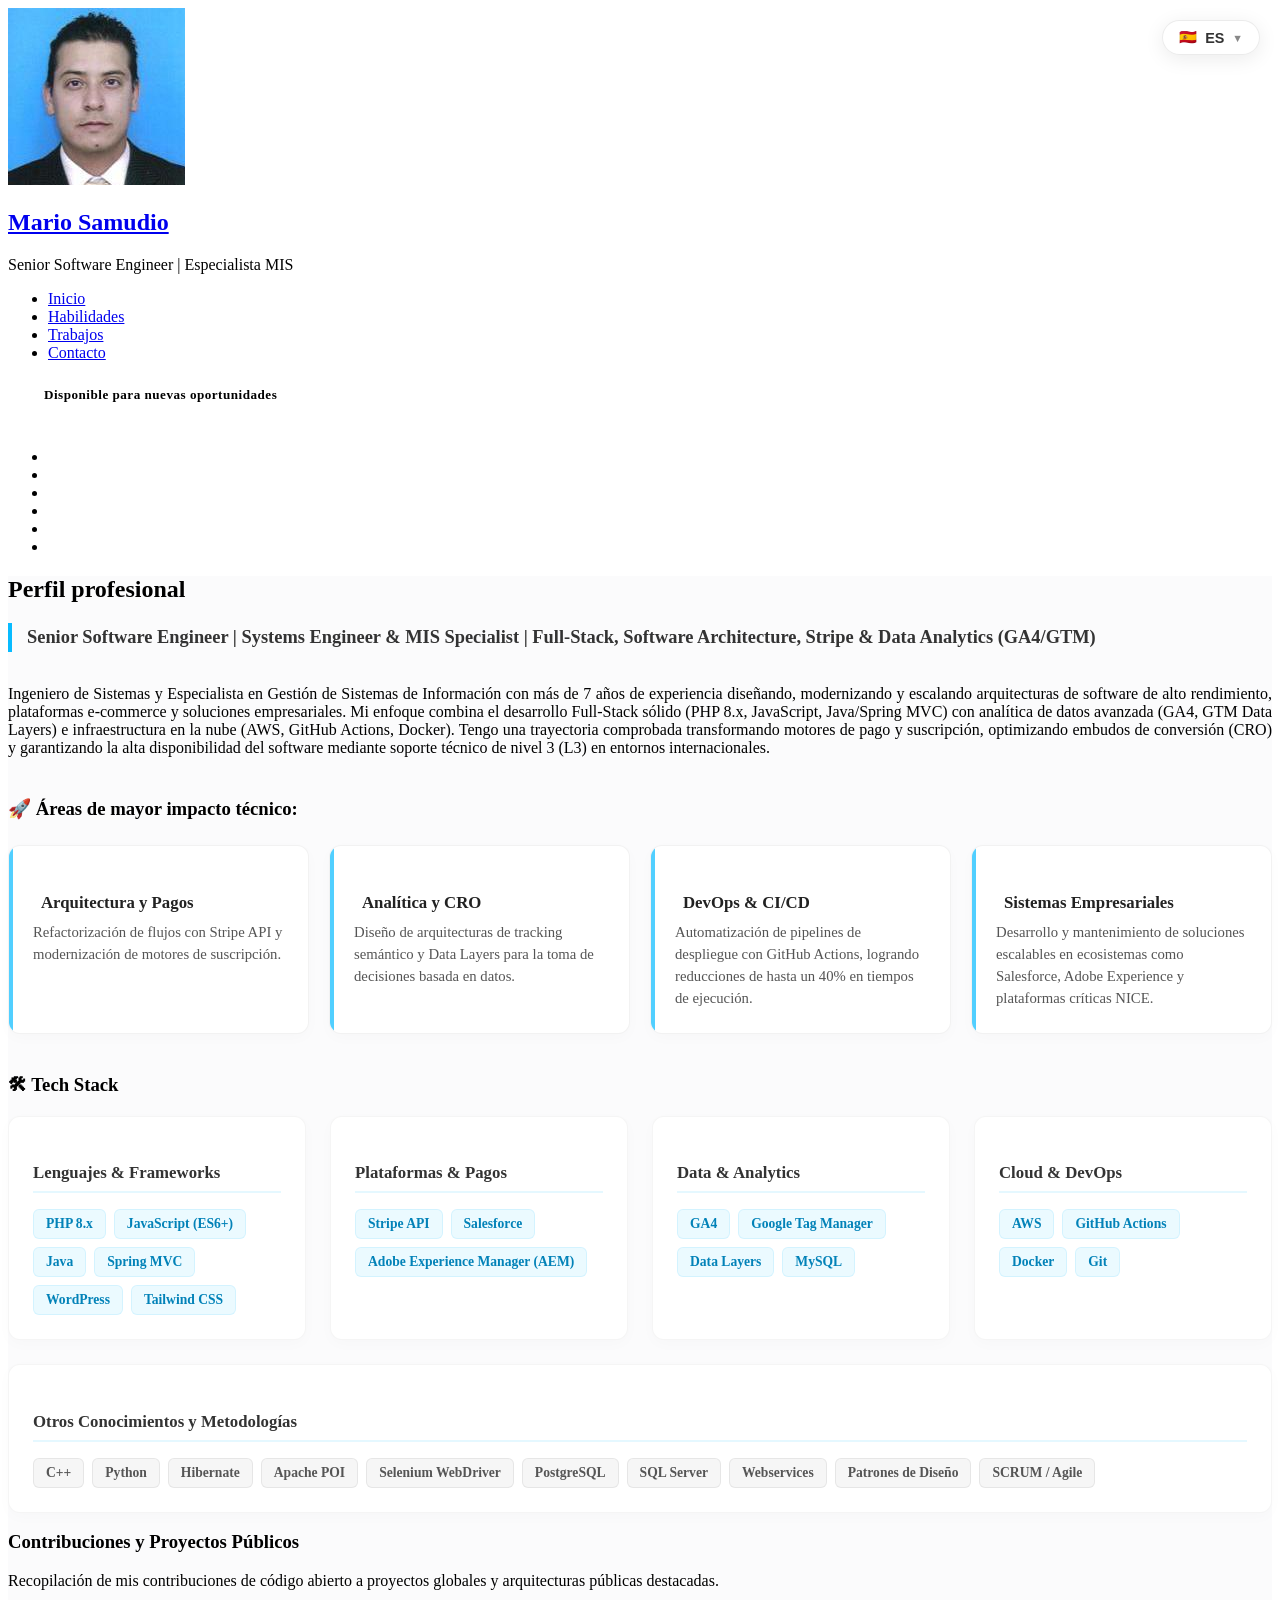
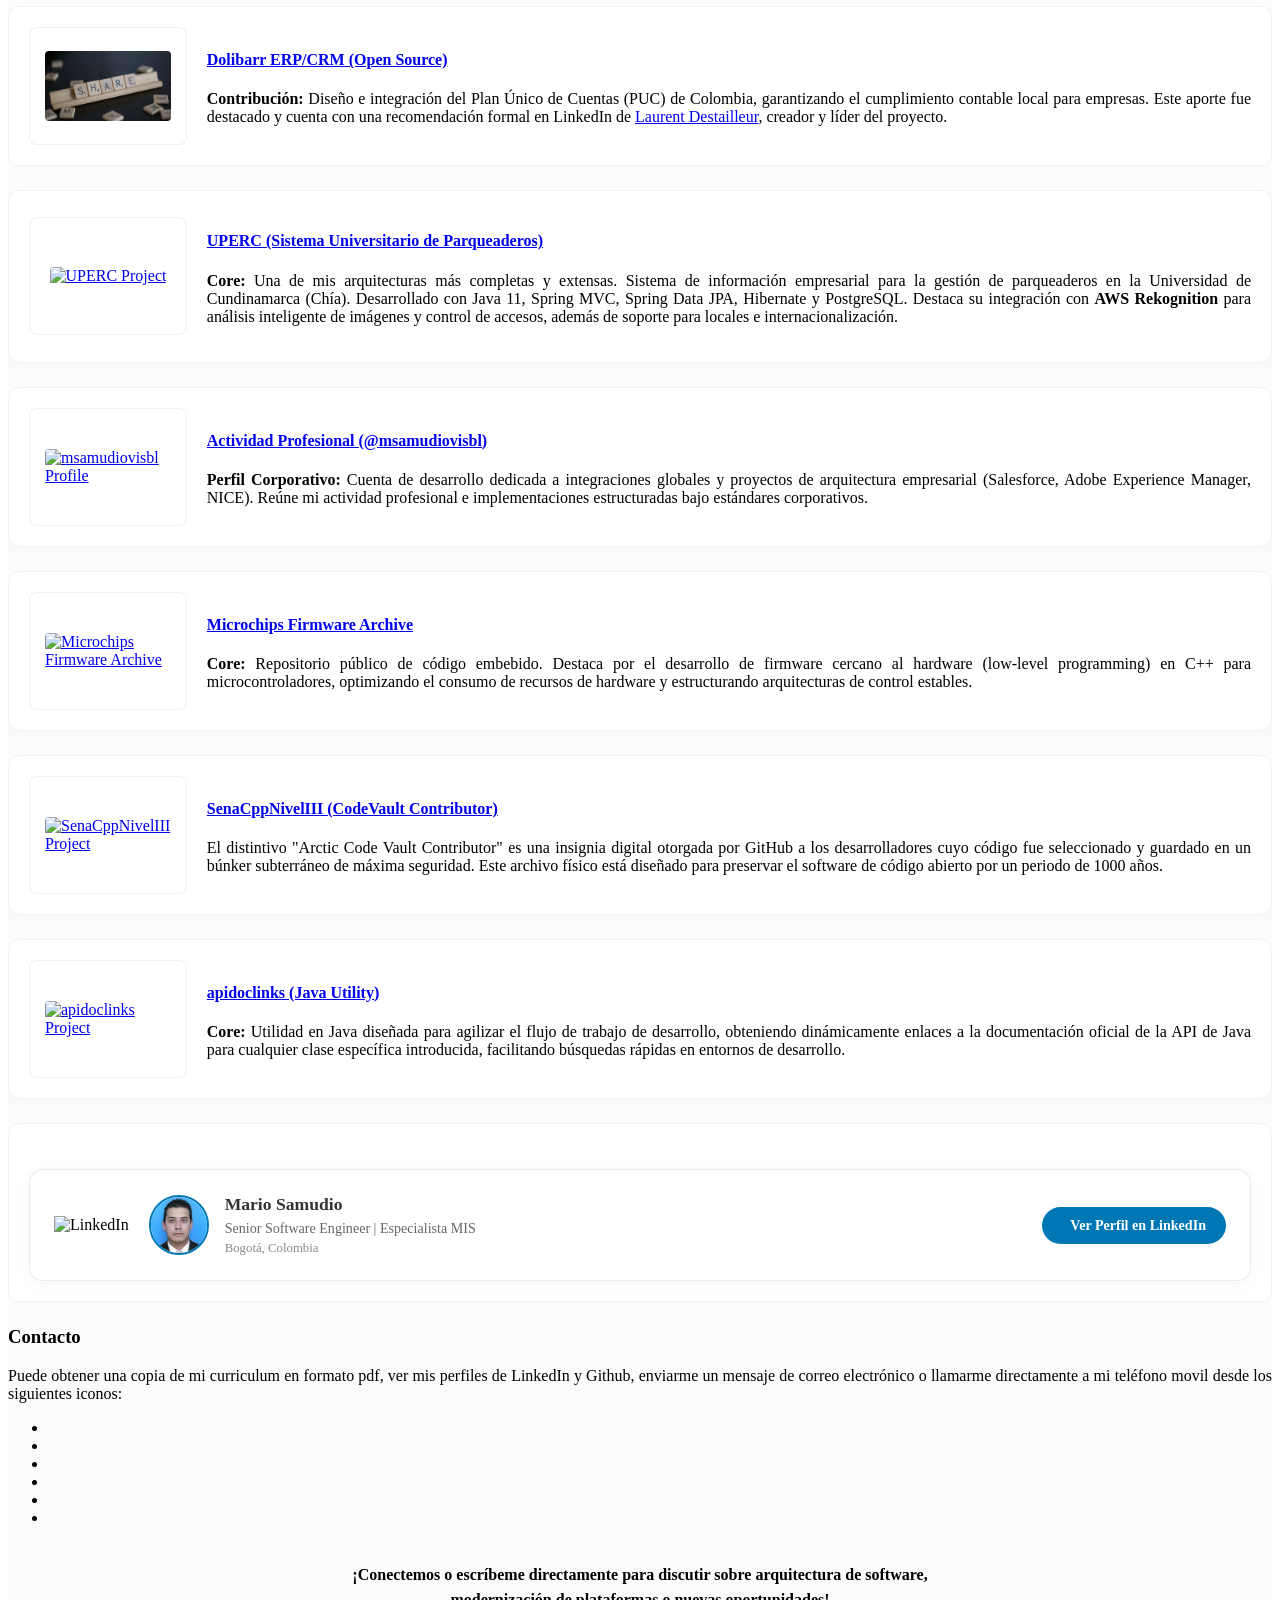
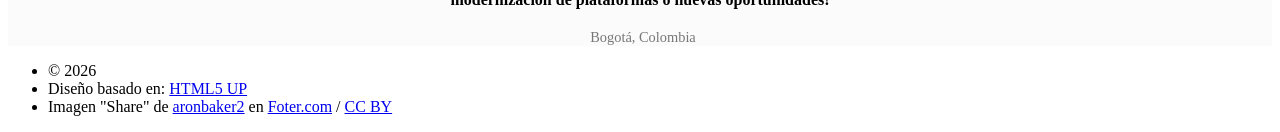
==== commit 6fdc2d82: "Solucionar Mixed Content en Skel, activar animaciones de color y revertir estilo de enlaces" ====
--- a/docs/index.html
+++ b/docs/index.html
@@ -36,7 +36,7 @@
 	<link rel="stylesheet" href="css/style.css" />
 	<link rel="stylesheet" href="css/style-xlarge.css" />
 </noscript>
-	<link rel="stylesheet" href="css/update.css?v=1.4" />
+	<link rel="stylesheet" href="css/update.css?v=1.5" />
 <!--[if lte IE 8]><link rel="stylesheet" href="css/ie/v8.css" /><![endif]-->
 </head>
 
@@ -380,7 +380,7 @@
 	</div>
 
 	<!-- Translations and Portfolio Control -->
-	<script src="js/translations.js?v=1.4"></script>
-	<script src="js/portfolio.js?v=1.4"></script>
+	<script src="js/translations.js?v=1.5"></script>
+	<script src="js/portfolio.js?v=1.5"></script>
 </body>
 </html>
--- a/docs/css/update.css
+++ b/docs/css/update.css
@@ -5,16 +5,16 @@
 
 /* 1. Pulse Badge Styling */
 .mario-update {
-	border-radius: 30px !important;
-	padding: 8px 16px !important;
+	border-radius: 30px;
+	padding: 8px 16px;
 	margin-bottom: 20px;
 	display: inline-flex;
 	align-items: center;
 	font-size: 0.82em;
-	font-weight: 700 !important;
+	font-weight: 700;
 	letter-spacing: 0.5px;
-	border: 1px solid rgba(255, 255, 255, 0.2) !important;
-	animation: availability-glow 8s infinite ease-in-out !important;
+	border: 1px solid rgba(255, 255, 255, 0.2);
+	animation: availability-glow 8s infinite ease-in-out;
 }
 
 .pulse-dot {
@@ -24,7 +24,7 @@
 	border-radius: 50%;
 	margin-right: 10px;
 	flex-shrink: 0;
-	animation: pulse 2s infinite, pulse-dot-color 8s infinite ease-in-out !important;
+	animation: pulse 2s infinite, pulse-dot-color 8s infinite ease-in-out;
 }
 
 @keyframes pulse {
@@ -43,36 +43,36 @@
 
 @keyframes availability-glow {
 	0%, 100% {
-		background: rgba(255, 255, 255, 0.05) !important;
-		border-color: rgba(255, 255, 255, 0.25) !important;
-		color: #ffffff !important;
-		box-shadow: 0 4px 12px rgba(255, 255, 255, 0.02) !important;
+		background: rgba(255, 255, 255, 0.05);
+		border-color: rgba(255, 255, 255, 0.25);
+		color: #ffffff;
+		box-shadow: 0 4px 12px rgba(255, 255, 255, 0.02);
 	}
 	33% {
-		background: rgba(46, 204, 113, 0.08) !important;
-		border-color: rgba(46, 204, 113, 0.65) !important;
-		color: #2ecc71 !important;
-		box-shadow: 0 4px 15px rgba(46, 204, 113, 0.2) !important;
+		background: rgba(46, 204, 113, 0.08);
+		border-color: rgba(46, 204, 113, 0.65);
+		color: #2ecc71;
+		box-shadow: 0 4px 15px rgba(46, 204, 113, 0.2);
 	}
 	66% {
-		background: rgba(241, 196, 15, 0.08) !important;
-		border-color: rgba(241, 196, 15, 0.65) !important;
-		color: #f1c40f !important;
-		box-shadow: 0 4px 15px rgba(241, 196, 15, 0.2) !important;
+		background: rgba(241, 196, 15, 0.08);
+		border-color: rgba(241, 196, 15, 0.65);
+		color: #f1c40f;
+		box-shadow: 0 4px 15px rgba(241, 196, 15, 0.2);
 	}
 }
 
 @keyframes pulse-dot-color {
 	0%, 100% {
-		background-color: #ffffff !important;
+		background-color: #ffffff;
 		box-shadow: 0 0 0 0 rgba(255, 255, 255, 0.5);
 	}
 	33% {
-		background-color: #2ecc71 !important;
+		background-color: #2ecc71;
 		box-shadow: 0 0 0 0 rgba(46, 204, 113, 0.6);
 	}
 	66% {
-		background-color: #f1c40f !important;
+		background-color: #f1c40f;
 		box-shadow: 0 0 0 0 rgba(241, 196, 15, 0.6);
 	}
 }
@@ -553,19 +553,4 @@
 		justify-content: center;
 		margin-top: 10px;
 	}
-}
-
-/* 9. Animated Classic Blue Link Highlights */
-#main p a, #main article a:not(.image):not(.badge-btn) {
-	color: #0066cc !important;
-	font-weight: 600;
-	text-decoration: none;
-	border-bottom: 1px dashed rgba(0, 102, 204, 0.4);
-	transition: all 0.25s ease-in-out;
-}
-
-#main p a:hover, #main article a:not(.image):not(.badge-btn):hover {
-	color: #004499 !important;
-	border-bottom: 1px solid #004499;
-	text-shadow: 0 0 1px rgba(0, 102, 204, 0.1);
 }
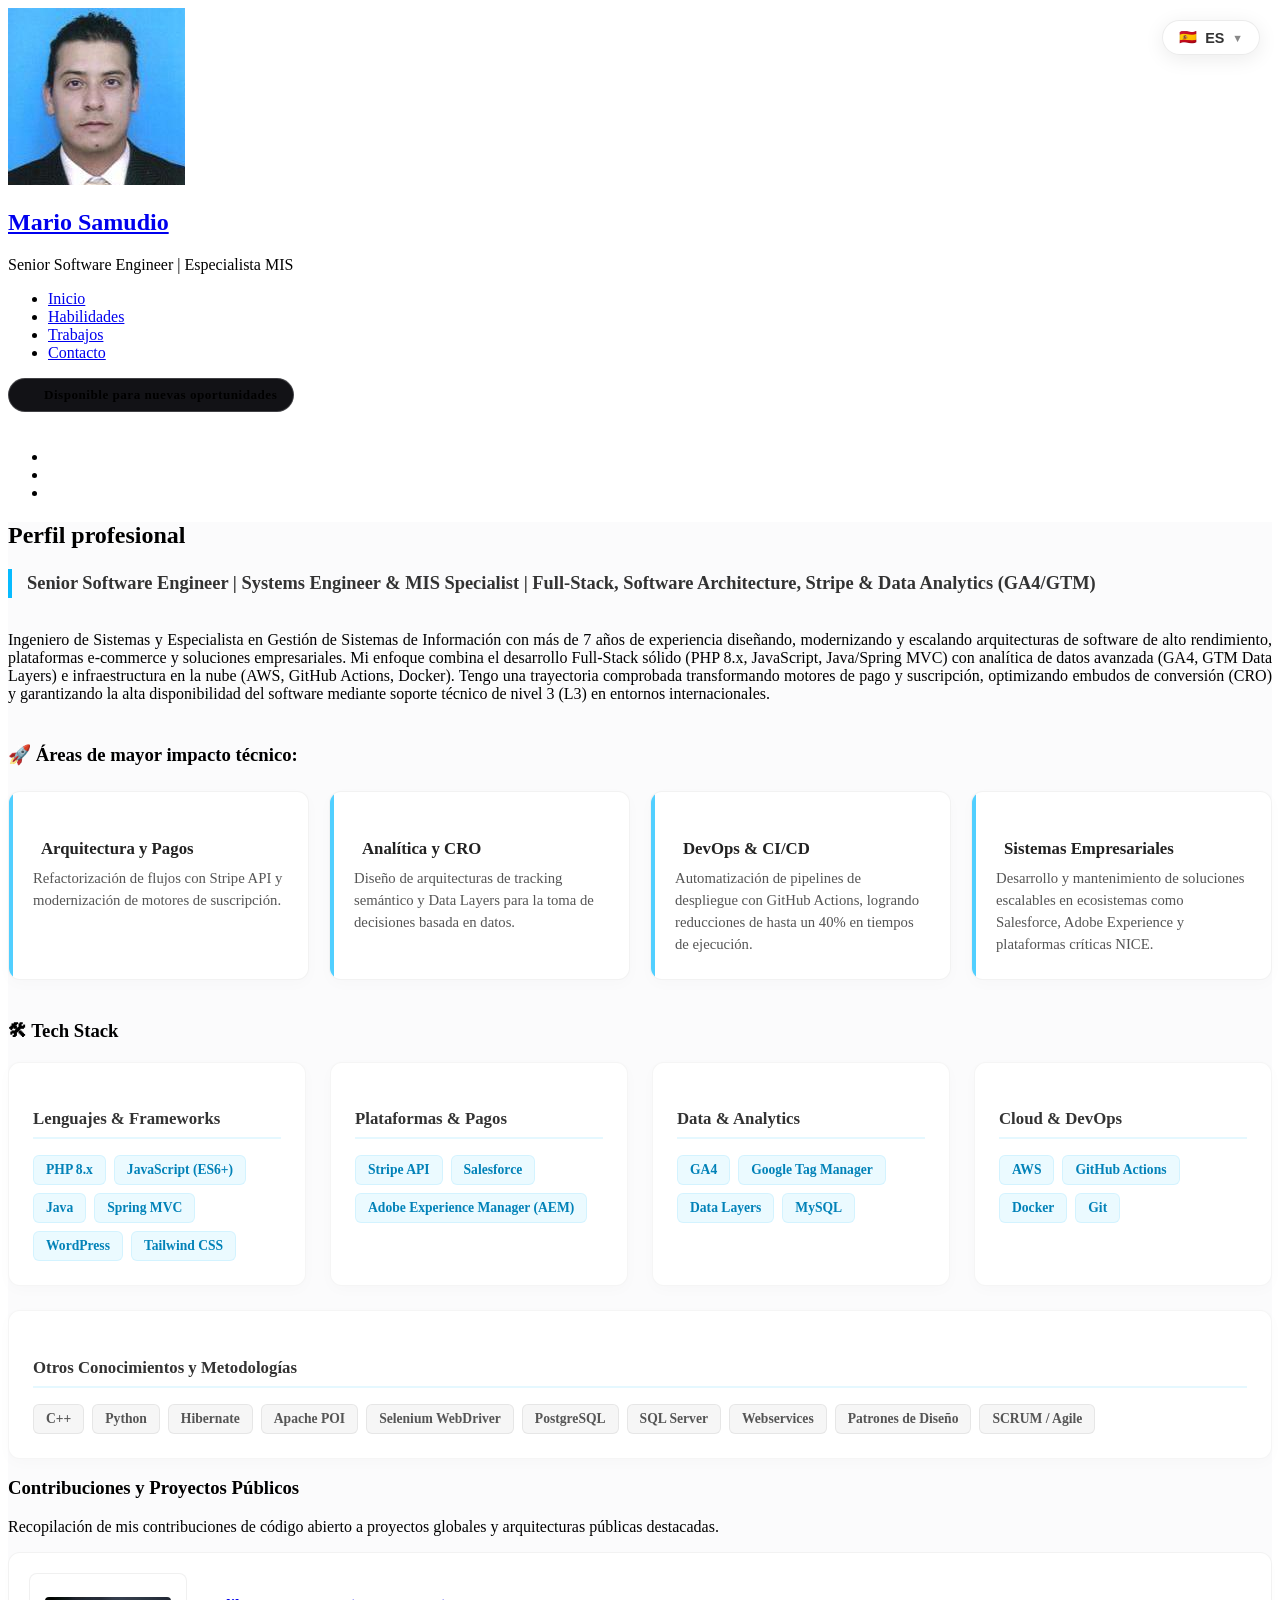
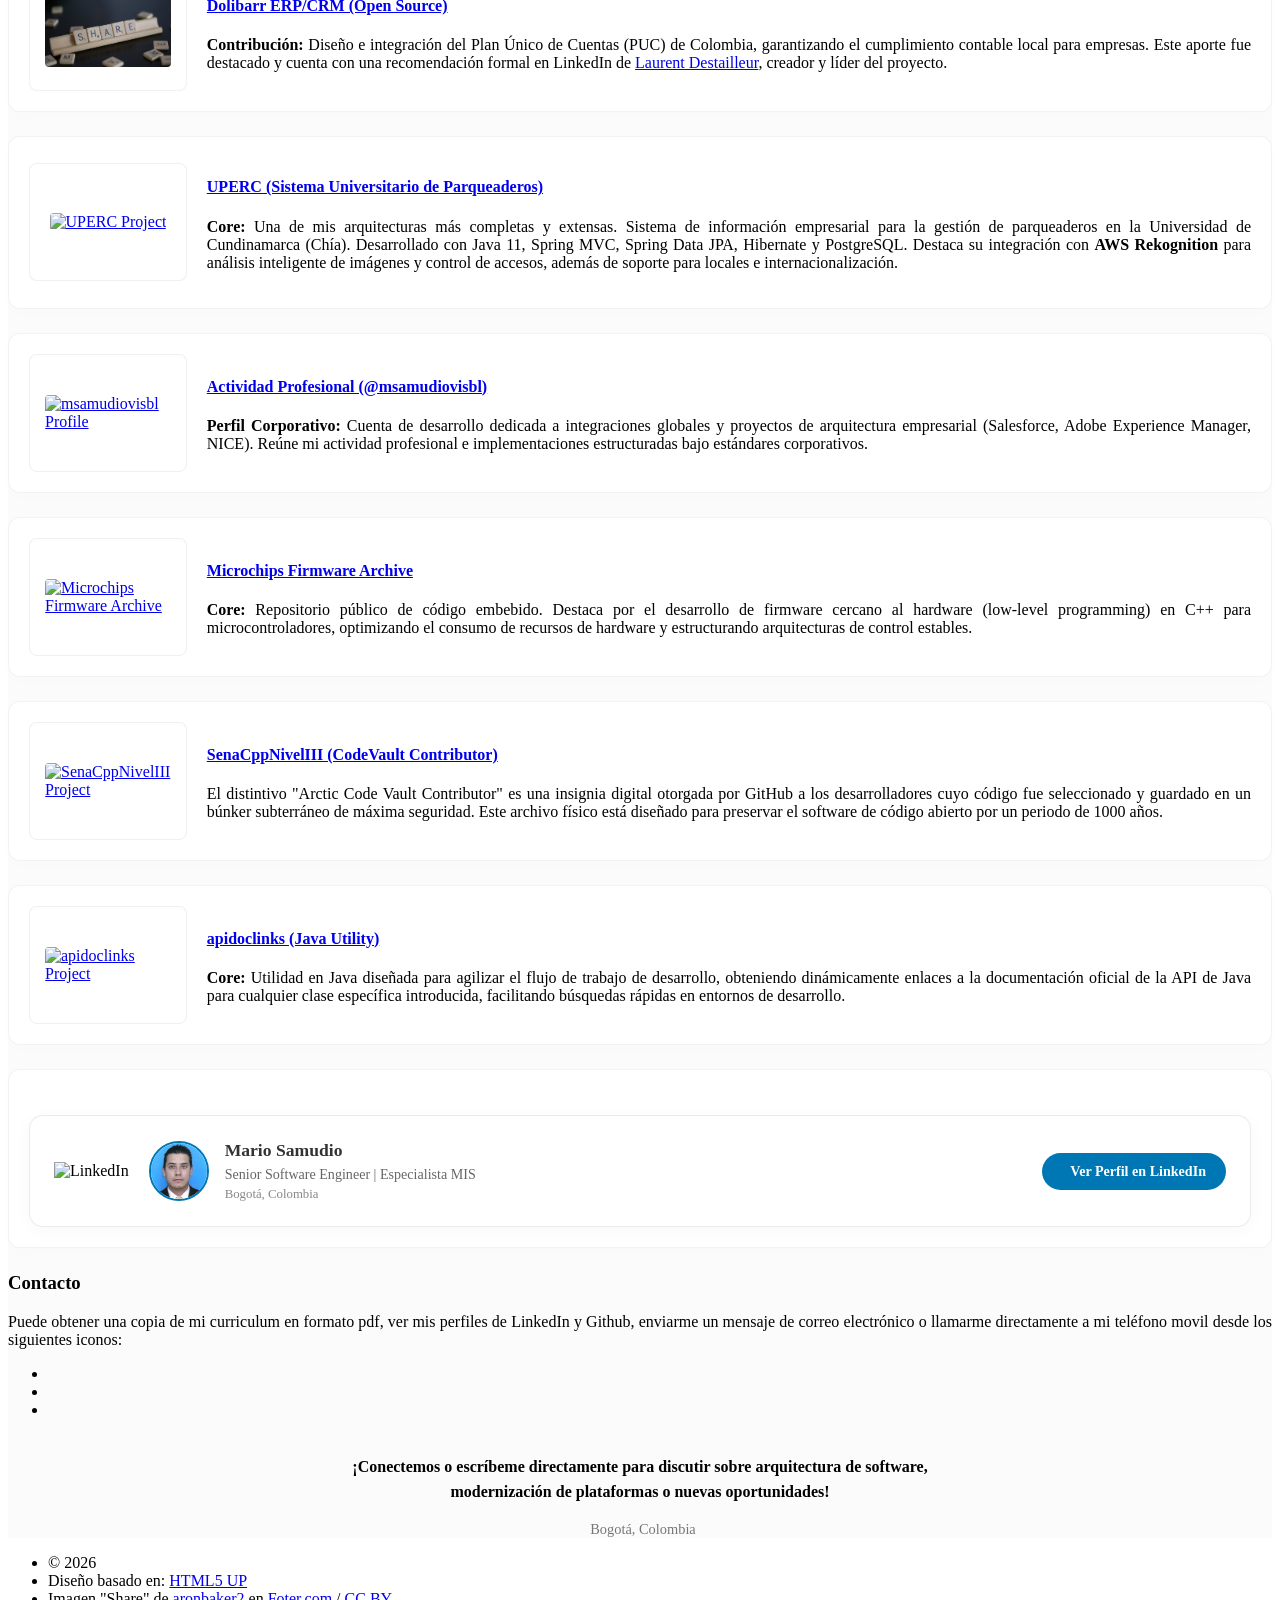
==== commit 5fb24cb1: "Ocultar iconos de PDF, email y telefono y actualizar textos descriptivos de contacto" ====
--- a/docs/index.html
+++ b/docs/index.html
@@ -36,7 +36,7 @@
 	<link rel="stylesheet" href="css/style.css" />
 	<link rel="stylesheet" href="css/style-xlarge.css" />
 </noscript>
-	<link rel="stylesheet" href="css/update.css?v=1.5" />
+	<link rel="stylesheet" href="css/update.css?v=1.6" />
 <!--[if lte IE 8]><link rel="stylesheet" href="css/ie/v8.css" /><![endif]-->
 </head>
 
@@ -92,12 +92,11 @@
 						href="https://stackoverflow.com/users/7793748/ingsamudio"
 						target="_blank" class="icon fa-stack-overflow"><span
 							class="label"></span></a></li>
-					<li><a href="res/CV_Mario-Samudio_web.pdf" target="_blank"
-						class="icon fa-file-pdf-o"><span class="label"></span></a></li>
-					<li><a href="mailto:ingsjobs@gmail.com"
-						class="icon fa-envelope"><span class="label"></span></a></li>
-					<li><a href="tel:3054748906" class="icon fa-phone"><span
-							class="label"></span></a></li>
+					<!--
+					<li><a href="#" class="icon fa-file-pdf-o"><span class="label"></span></a></li>
+					<li><a href="#" class="icon fa-envelope"><span class="label"></span></a></li>
+					<li><a href="#" class="icon fa-phone"><span class="label"></span></a></li>
+					-->
 				</ul>
 			</footer>
 		</section>
@@ -337,8 +336,9 @@
 					<p align="justify" data-i18n="contact_desc">Puede obtener una copia de mi curriculum en formato pdf, ver mis perfiles de LinkedIn y Github, enviarme un mensaje de correo electrónico o llamarme directamente a mi teléfono movil desde los siguientes iconos:</p>
 					
 					<ul align="center" class="icons">
-						<li><a href="res/CV_Mario-Samudio_web.pdf" target="_blank"
-							class="icon fa-file-pdf-o"></a></li>
+						<!--
+						<li><a href="#" class="icon fa-file-pdf-o"></a></li>
+						-->
 						<li><a href="https://www.linkedin.com/in/mrsamudio/"
 							target="_blank" class="icon fa-linkedin-square"></a></li>
 						<li><a href="https://github.com/mrsamudio" target="_blank"
@@ -346,9 +346,10 @@
 						<li><a
 							href="https://stackoverflow.com/users/7793748/ingsamudio"
 							target="_blank" class="icon fa-stack-overflow"></a></li>
-						<li><a href="mailto:ingsjobs@gmail.com"
-							class="icon fa-envelope"></a></li>
-						<li><a href="tel:3054748906" class="icon fa-phone"></a></li>
+						<!--
+						<li><a href="#" class="icon fa-envelope"></a></li>
+						<li><a href="#" class="icon fa-phone"></a></li>
+						-->
 					</ul>
 
 					<p align="center" style="margin-top: 2.2em; font-weight: 600; line-height: 1.6; max-width: 600px; margin-left: auto; margin-right: auto;" data-i18n="contact_footer">
@@ -380,7 +381,7 @@
 	</div>
 
 	<!-- Translations and Portfolio Control -->
-	<script src="js/translations.js?v=1.5"></script>
-	<script src="js/portfolio.js?v=1.5"></script>
+	<script src="js/translations.js?v=1.6"></script>
+	<script src="js/portfolio.js?v=1.6"></script>
 </body>
 </html>
--- a/docs/css/update.css
+++ b/docs/css/update.css
@@ -5,6 +5,7 @@
 
 /* 1. Pulse Badge Styling */
 .mario-update {
+	background-color: #121216 !important;
 	border-radius: 30px;
 	padding: 8px 16px;
 	margin-bottom: 20px;
@@ -43,22 +44,22 @@
 
 @keyframes availability-glow {
 	0%, 100% {
-		background: rgba(255, 255, 255, 0.05);
+		background-color: #121216 !important;
 		border-color: rgba(255, 255, 255, 0.25);
 		color: #ffffff;
-		box-shadow: 0 4px 12px rgba(255, 255, 255, 0.02);
+		box-shadow: 0 4px 12px rgba(0, 0, 0, 0.3);
 	}
 	33% {
-		background: rgba(46, 204, 113, 0.08);
+		background-color: #121216 !important;
 		border-color: rgba(46, 204, 113, 0.65);
 		color: #2ecc71;
-		box-shadow: 0 4px 15px rgba(46, 204, 113, 0.2);
+		box-shadow: 0 4px 15px rgba(46, 204, 113, 0.15);
 	}
 	66% {
-		background: rgba(241, 196, 15, 0.08);
+		background-color: #121216 !important;
 		border-color: rgba(241, 196, 15, 0.65);
 		color: #f1c40f;
-		box-shadow: 0 4px 15px rgba(241, 196, 15, 0.2);
+		box-shadow: 0 4px 15px rgba(241, 196, 15, 0.15);
 	}
 }
 
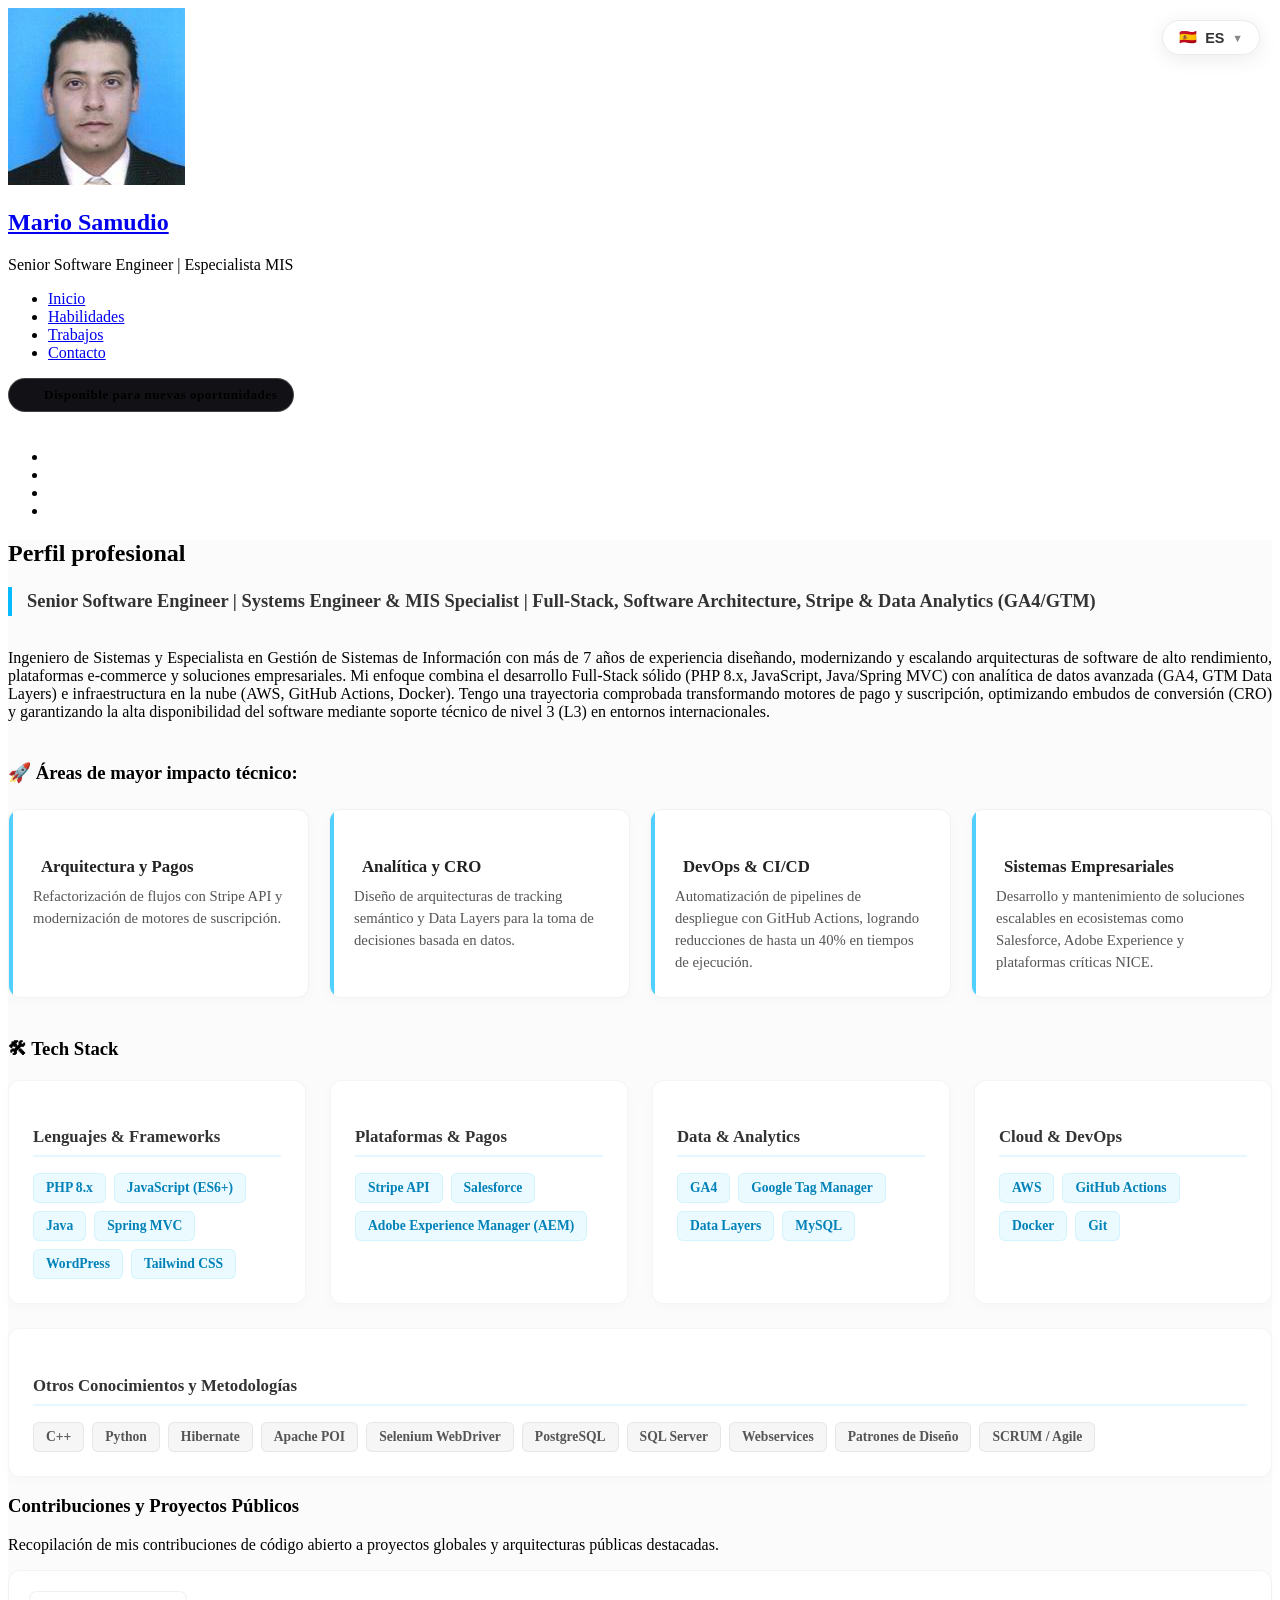
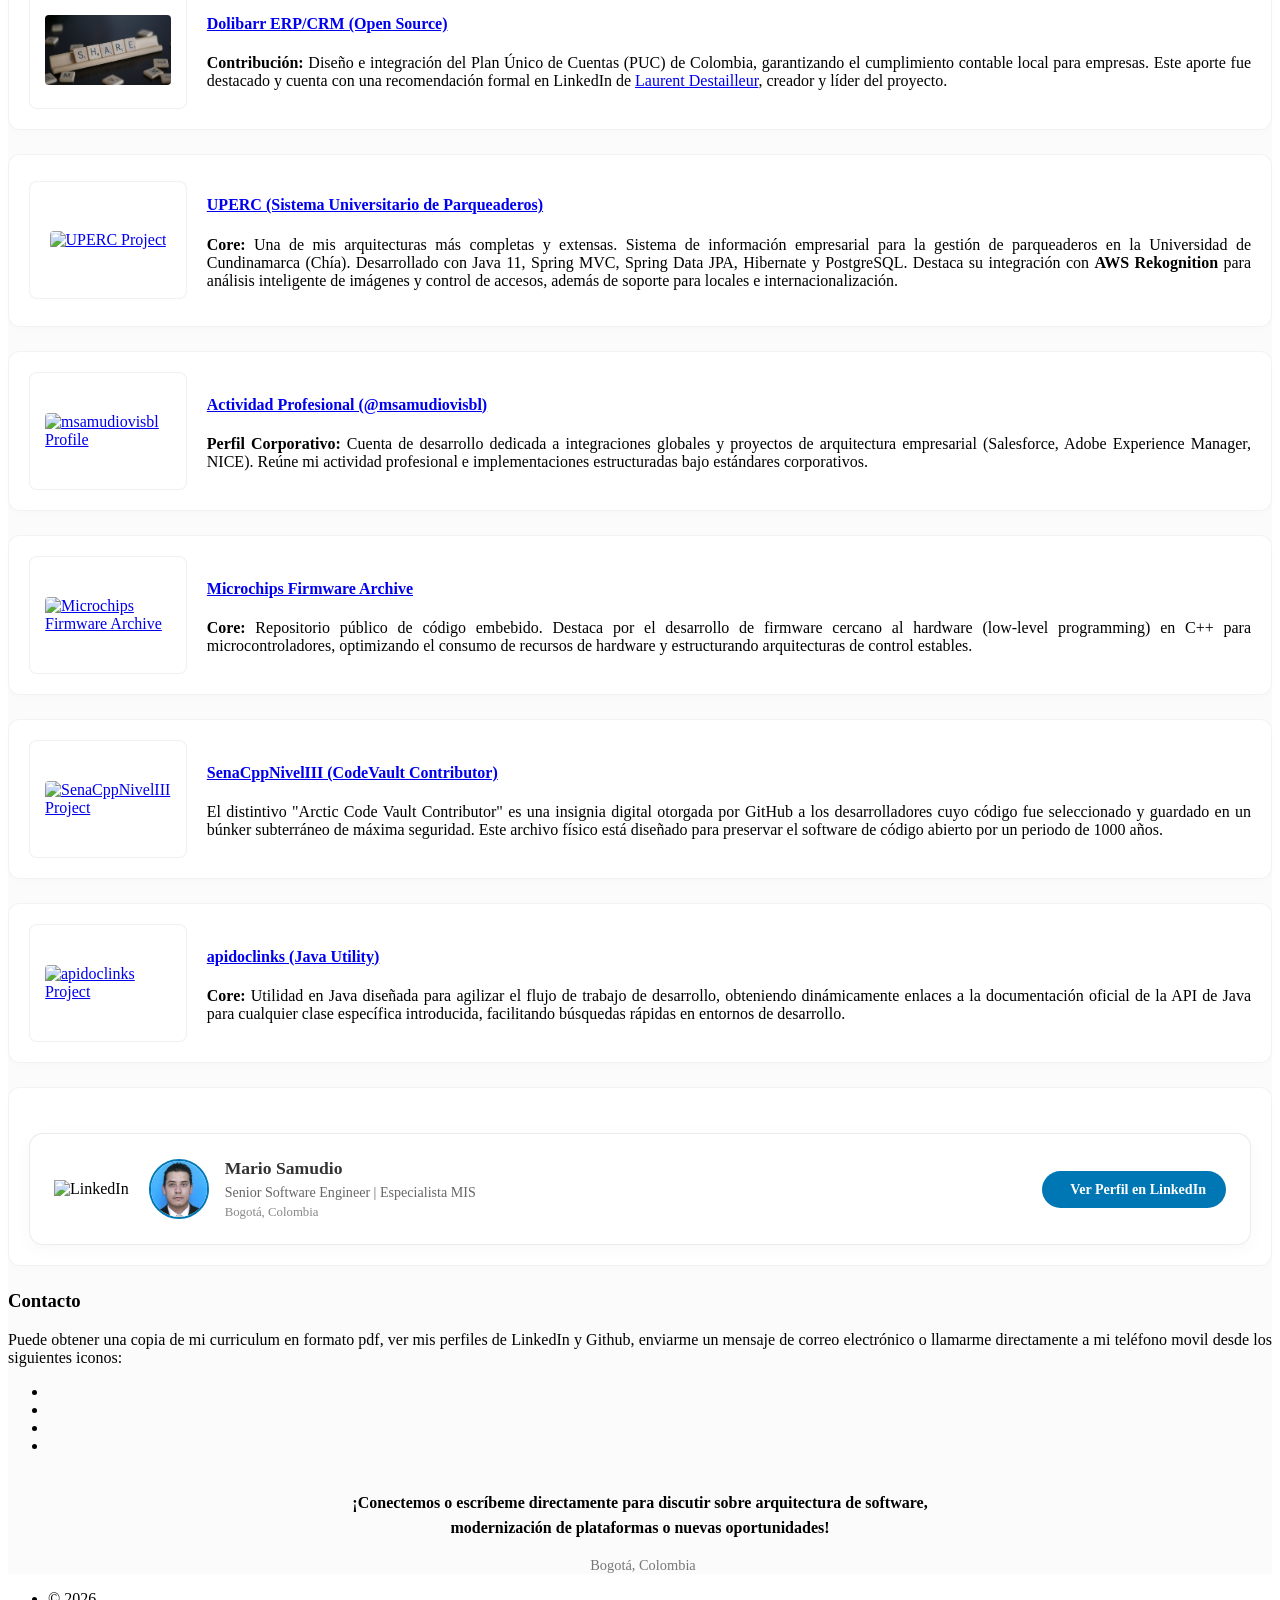
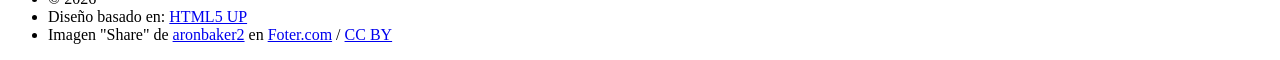
==== commit c1f87626: "Agregar enlace a perfil de Google Developer e integrar traducciones en los textos de contacto" ====
--- a/docs/index.html
+++ b/docs/index.html
@@ -36,7 +36,7 @@
 	<link rel="stylesheet" href="css/style.css" />
 	<link rel="stylesheet" href="css/style-xlarge.css" />
 </noscript>
-	<link rel="stylesheet" href="css/update.css?v=1.6" />
+	<link rel="stylesheet" href="css/update.css?v=1.7" />
 <!--[if lte IE 8]><link rel="stylesheet" href="css/ie/v8.css" /><![endif]-->
 </head>
 
@@ -92,6 +92,8 @@
 						href="https://stackoverflow.com/users/7793748/ingsamudio"
 						target="_blank" class="icon fa-stack-overflow"><span
 							class="label"></span></a></li>
+					<li><a href="https://g.dev/mrsamudio" target="_blank"
+						class="icon fa-google"><span class="label"></span></a></li>
 					<!--
 					<li><a href="#" class="icon fa-file-pdf-o"><span class="label"></span></a></li>
 					<li><a href="#" class="icon fa-envelope"><span class="label"></span></a></li>
@@ -346,6 +348,8 @@
 						<li><a
 							href="https://stackoverflow.com/users/7793748/ingsamudio"
 							target="_blank" class="icon fa-stack-overflow"></a></li>
+						<li><a href="https://g.dev/mrsamudio" target="_blank"
+							class="icon fa-google"></a></li>
 						<!--
 						<li><a href="#" class="icon fa-envelope"></a></li>
 						<li><a href="#" class="icon fa-phone"></a></li>
@@ -381,7 +385,7 @@
 	</div>
 
 	<!-- Translations and Portfolio Control -->
-	<script src="js/translations.js?v=1.6"></script>
-	<script src="js/portfolio.js?v=1.6"></script>
+	<script src="js/translations.js?v=1.7"></script>
+	<script src="js/portfolio.js?v=1.7"></script>
 </body>
 </html>
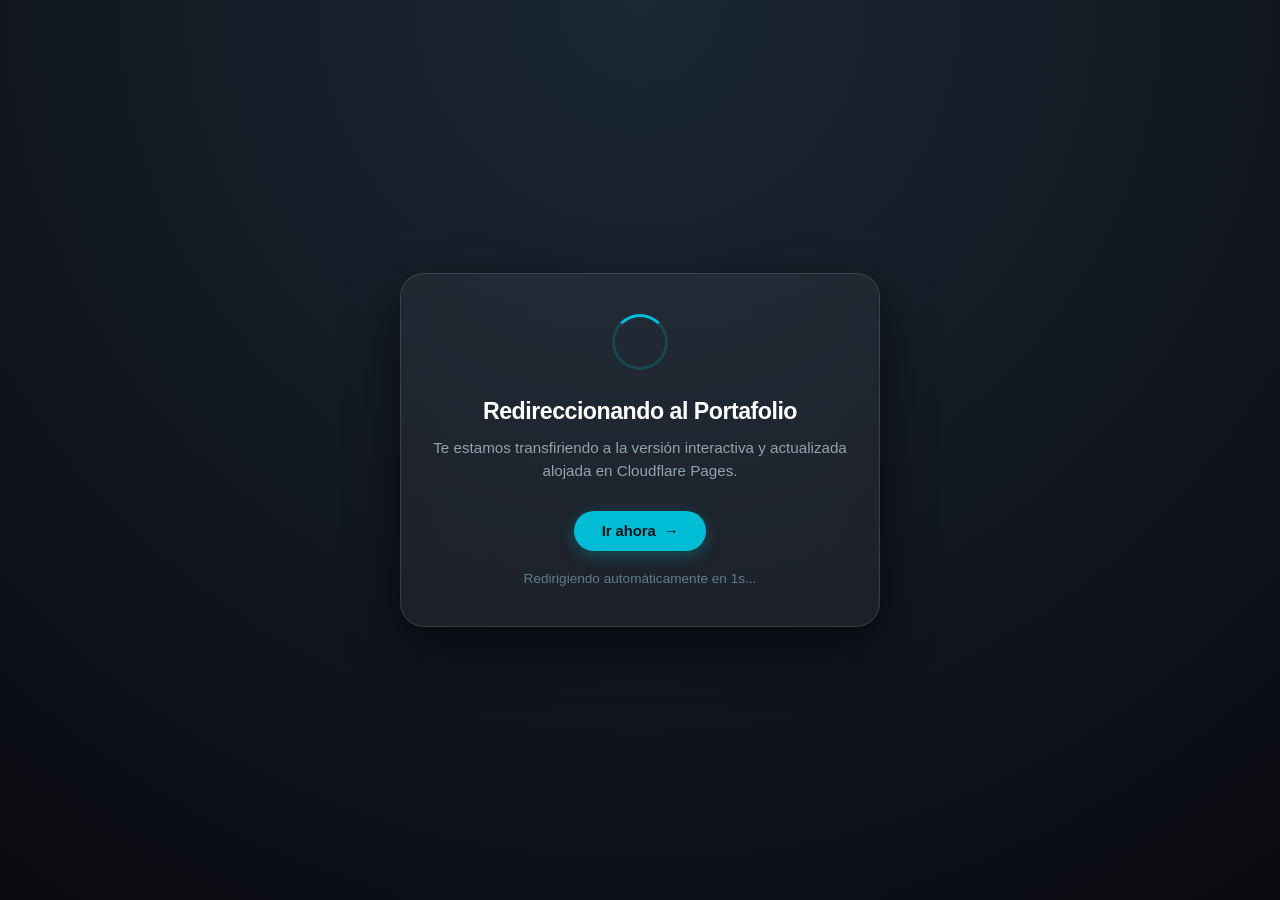
==== commit bac0ea86: "feat(pages): add dynamic redirect page in docs to point to Cloudflare Pages" ====
--- a/docs/index.html
+++ b/docs/index.html
@@ -1,391 +1,142 @@
-<!DOCTYPE HTML>
-<!--
-	Read Only by HTML5 UP
-	html5up.net | @n33co
-	Free for personal and commercial use under the CCA 3.0 license (html5up.net/license)
--->
+<!DOCTYPE html>
 <html lang="es">
 <head>
-<title>Mario Samudio | Senior Software Engineer</title>
-<link rel="icon" href="images/cv.png">
-<meta http-equiv="content-type" content="text/html; charset=utf-8" />
-<meta name="description" content="Senior Software Engineer & MIS Specialist - Mario Samudio's Professional Portfolio and Technical Resume." />
-<meta name="keywords" content="Mario Samudio, Senior Software Engineer, Systems Engineer, MIS Specialist, Full-Stack, Software Architecture, Stripe API, GA4, GTM, AWS, GitHub Actions, Docker, Java, PHP, JavaScript" />
-<!--[if lte IE 8]><script src="css/ie/html5shiv.js"></script><![endif]-->
-<script src="js/jquery.min.js"></script>
-<script src="js/jquery.scrollzer.min.js"></script>
-<script src="js/jquery.scrolly.min.js"></script>
-<script src="js/skel.min.js"></script>
-<script src="js/skel-layers.min.js"></script>
-<script src="js/init.js"></script>
-<!-- Global site tag (gtag.js) - Google Analytics -->
-<script async
-	src="https://www.googletagmanager.com/gtag/js?id=UA-66594386-5"></script>
-<script>
-	window.dataLayer = window.dataLayer || [];
-	function gtag() {
-		dataLayer.push(arguments);
-	}
-	gtag('js', new Date());
+  <meta charset="UTF-8">
+  <meta name="viewport" content="width=device-width, initial-scale=1.0">
+  <title>Redireccionando | Mario Samudio - Professional Portfolio</title>
+  
+  <!-- Instant Redirection -->
+  <meta http-equiv="refresh" content="2; url=https://mrsamudio-portfolio.pages.dev">
+  <link rel="canonical" href="https://mrsamudio-portfolio.pages.dev">
+  
+  <style>
+    * {
+      box-sizing: border-box;
+      margin: 0;
+      padding: 0;
+    }
 
-	gtag('config', 'UA-66594386-5');
-</script>
-<script src="https://platform.linkedin.com/badges/js/profile.js" async defer type="text/javascript"></script>
-<noscript>
-	<link rel="stylesheet" href="css/skel.css" />
-	<link rel="stylesheet" href="css/style.css" />
-	<link rel="stylesheet" href="css/style-xlarge.css" />
-</noscript>
-	<link rel="stylesheet" href="css/update.css?v=1.7" />
-<!--[if lte IE 8]><link rel="stylesheet" href="css/ie/v8.css" /><![endif]-->
+    body {
+      font-family: -apple-system, BlinkMacSystemFont, "Segoe UI", Roboto, Helvetica, Arial, sans-serif;
+      background: radial-gradient(circle at top center, #1b2735 0%, #090a0f 100%);
+      min-height: 100vh;
+      display: flex;
+      align-items: center;
+      justify-content: center;
+      color: #ffffff;
+      padding: 20px;
+      overflow: hidden;
+    }
+
+    .redirect-card {
+      background: rgba(255, 255, 255, 0.05);
+      backdrop-filter: blur(16px);
+      -webkit-backdrop-filter: blur(16px);
+      border: 1px solid rgba(255, 255, 255, 0.12);
+      border-radius: 24px;
+      padding: 40px 32px;
+      max-width: 480px;
+      width: 100%;
+      text-align: center;
+      box-shadow: 0 20px 50px rgba(0, 0, 0, 0.6);
+      animation: fadeIn 0.6s ease-out;
+    }
+
+    @keyframes fadeIn {
+      from { opacity: 0; transform: translateY(15px); }
+      to { opacity: 1; transform: translateY(0); }
+    }
+
+    .spinner-ring {
+      display: inline-block;
+      width: 56px;
+      height: 56px;
+      border: 3px solid rgba(0, 188, 212, 0.2);
+      border-radius: 50%;
+      border-top-color: #00bcd4;
+      animation: spin 1s ease-in-out infinite;
+      margin-bottom: 24px;
+    }
+
+    @keyframes spin {
+      to { transform: rotate(360deg); }
+    }
+
+    h1 {
+      font-size: 1.45em;
+      font-weight: 700;
+      margin-bottom: 12px;
+      letter-spacing: -0.5px;
+    }
+
+    p {
+      color: #90a4ae;
+      font-size: 0.95em;
+      line-height: 1.5;
+      margin-bottom: 28px;
+    }
+
+    .redirect-btn {
+      display: inline-flex;
+      align-items: center;
+      justify-content: center;
+      gap: 8px;
+      background: #00bcd4;
+      color: #0b1118;
+      font-weight: 600;
+      font-size: 0.92em;
+      padding: 12px 28px;
+      border-radius: 30px;
+      text-decoration: none;
+      transition: all 0.2s ease;
+      box-shadow: 0 4px 15px rgba(0, 188, 212, 0.3);
+    }
+
+    .redirect-btn:hover {
+      background: #26c6da;
+      transform: translateY(-2px);
+      box-shadow: 0 6px 20px rgba(0, 188, 212, 0.45);
+    }
+
+    .countdown {
+      font-size: 0.85em;
+      color: #607d8b;
+      margin-top: 20px;
+    }
+  </style>
 </head>
+<body>
 
-<body>
-	<!-- Floating Glassmorphism Language Selector -->
-	<div class="lang-switcher" id="langSwitcher">
-		<button class="lang-trigger" id="langTrigger">
-			<span id="activeLangFlag">🇪🇸</span>
-			<span id="activeLangText">ES</span>
-			<span class="chevron">▼</span>
-		</button>
-		<ul class="lang-dropdown" id="langDropdown">
-			<li><a href="#" class="lang-btn" data-lang="es">🇪🇸 Español</a></li>
-			<li><a href="#" class="lang-btn" data-lang="en">🇬🇧 English</a></li>
-			<li><a href="#" class="lang-btn" data-lang="de">🇩🇪 Deutsch</a></li>
-			<li><a href="#" class="lang-btn" data-lang="pt">🇵🇹 Português</a></li>
-			<li><a href="#" class="lang-btn" data-lang="fr">🇫🇷 Français</a></li>
-		</ul>
-	</div>
+  <div class="redirect-card">
+    <div class="spinner-ring"></div>
+    <h1>Redireccionando al Portafolio</h1>
+    <p>Te estamos transfiriendo a la versión interactiva y actualizada alojada en Cloudflare Pages.</p>
+    
+    <a href="https://mrsamudio-portfolio.pages.dev" class="redirect-btn" id="redirectLink">
+      <span>Ir ahora</span> &rarr;
+    </a>
+    
+    <div class="countdown">Redirigiendo automáticamente en <span id="timer">2</span>s...</div>
+  </div>
 
-	<div id="wrapper">
+  <script>
+    const targetUrl = "https://mrsamudio-portfolio.pages.dev";
+    let timeLeft = 2;
+    const timerElem = document.getElementById("timer");
 
-		<!-- Header -->
-		<section id="header" class="skel-layers-fixed">
-			<header>
-				<span class="image avatar"><img src="images/avatar.jpeg" /></span>
-				<h1 id="logo">
-					<a href="#" data-i18n="sidebar_title">Mario Samudio</a>
-				</h1>
-				<p data-i18n="sidebar_subtitle">Senior Software Engineer | Especialista MIS</p>
-			</header>
-			<nav id="nav">
-				<ul>
-					<li><a href="#uno" class="active" data-i18n="nav_home">Inicio</a></li>
-					<li><a href="#dos" data-i18n="nav_skills">Habilidades</a></li>
-					<li><a href="#tres" data-i18n="nav_works">Trabajos</a></li>
-					<li><a href="#cuatro" data-i18n="nav_contact">Contacto</a></li>
-				</ul>
-			</nav>
-			<footer>
-              
-				<div class="mario-update">
-					<span class="pulse-dot"></span>
-					<span data-i18n="status_badge">Disponible para nuevas oportunidades</span>
-				</div>
-				
-				<ul class="icons">
-					<li><a href="https://www.linkedin.com/in/mrsamudio/"
-						target="_blank" class="icon fa-linkedin-square"><span class="label"></span></a></li>
-					<li><a href="https://github.com/mrsamudio" target="_blank"
-						class="icon fa-github"><span class="label"></span></a></li>
-					<li><a
-						href="https://stackoverflow.com/users/7793748/ingsamudio"
-						target="_blank" class="icon fa-stack-overflow"><span
-							class="label"></span></a></li>
-					<li><a href="https://g.dev/mrsamudio" target="_blank"
-						class="icon fa-google"><span class="label"></span></a></li>
-					<!--
-					<li><a href="#" class="icon fa-file-pdf-o"><span class="label"></span></a></li>
-					<li><a href="#" class="icon fa-envelope"><span class="label"></span></a></li>
-					<li><a href="#" class="icon fa-phone"><span class="label"></span></a></li>
-					-->
-				</ul>
-			</footer>
-		</section>
+    const countdown = setInterval(() => {
+      timeLeft--;
+      if (timerElem) timerElem.textContent = timeLeft;
+      if (timeLeft <= 0) {
+        clearInterval(countdown);
+        window.location.replace(targetUrl);
+      }
+    }, 1000);
 
-		<!-- Main -->
-		<div id="main">
-
-			<!-- Uno: Perfil Profesional -->
-			<section id="uno">
-				<div class="container">
-					<header class="major">
-						<h2 data-i18n="about_title">Perfil profesional</h2>
-					</header>
-					
-					<!-- LinkedIn Headline -->
-					<div class="headline-text" data-i18n="about_headline">
-						Senior Software Engineer | Systems Engineer & MIS Specialist | Full-Stack, Software Architecture, Stripe & Data Analytics (GA4/GTM)
-					</div>
-					
-					<!-- LinkedIn About Section -->
-					<p align="justify" data-i18n="about_text">
-						Ingeniero de Sistemas y Especialista en Gestión de Sistemas de Información con más de 7 años de experiencia diseñando, modernizando y escalando arquitecturas de software de alto rendimiento, plataformas e-commerce y soluciones empresariales. Mi enfoque combina el desarrollo Full-Stack sólido (PHP 8.x, JavaScript, Java/Spring MVC) con analítica de datos avanzada (GA4, GTM Data Layers) e infraestructura en la nube (AWS, GitHub Actions, Docker). Tengo una trayectoria comprobada transformando motores de pago y suscripción, optimizando embudos de conversión (CRO) y garantizando la alta disponibilidad del software mediante soporte técnico de nivel 3 (L3) en entornos internacionales.
-					</p>
-					
-					<!-- Key Impact Areas -->
-					<h3 style="margin-top: 2.2em;" data-i18n="impact_title">🚀 Áreas de mayor impacto técnico:</h3>
-					<div class="impact-grid">
-						<div class="impact-card">
-							<h4><i class="fa fa-credit-card" style="color: #08bbff;"></i> <span data-i18n="impact_1_title">Arquitectura y Pagos</span></h4>
-							<p data-i18n="impact_1_desc">Refactorización de flujos con Stripe API y modernización de motores de suscripción.</p>
-						</div>
-						<div class="impact-card">
-							<h4><i class="fa fa-bar-chart" style="color: #08bbff;"></i> <span data-i18n="impact_2_title">Analítica y CRO</span></h4>
-							<p data-i18n="impact_2_desc">Diseño de arquitecturas de tracking semántico y Data Layers para la toma de decisiones basada en datos.</p>
-						</div>
-						<div class="impact-card">
-							<h4><i class="fa fa-cogs" style="color: #08bbff;"></i> <span data-i18n="impact_3_title">DevOps & CI/CD</span></h4>
-							<p data-i18n="impact_3_desc">Automatización de pipelines de despliegue con GitHub Actions, logrando reducciones de hasta un 40% en tiempos de ejecución.</p>
-						</div>
-						<div class="impact-card">
-							<h4><i class="fa fa-cubes" style="color: #08bbff;"></i> <span data-i18n="impact_4_title">Sistemas Empresariales</span></h4>
-							<p data-i18n="impact_4_desc">Desarrollo y mantenimiento de soluciones escalables en ecosistemas como Salesforce, Adobe Experience y plataformas críticas NICE.</p>
-						</div>
-					</div>
-				</div>
-			</section>
-
-			<!-- Dos: Habilidades / Tech Stack -->
-			<section id="dos">
-				<div class="container">
-					<h3 data-i18n="tech_stack_title">🛠 Tech Stack</h3>
-					
-					<div class="tech-grid">
-						<!-- Lenguajes & Frameworks -->
-						<div class="tech-card">
-							<h4 data-i18n="tech_languages">Lenguajes & Frameworks</h4>
-							<div class="badge-container">
-								<span class="tech-badge">PHP 8.x</span>
-								<span class="tech-badge">JavaScript (ES6+)</span>
-								<span class="tech-badge">Java</span>
-								<span class="tech-badge">Spring MVC</span>
-								<span class="tech-badge">WordPress</span>
-								<span class="tech-badge">Tailwind CSS</span>
-							</div>
-						</div>
-
-						<!-- Plataformas & Pagos -->
-						<div class="tech-card">
-							<h4 data-i18n="tech_platforms">Plataformas & Pagos</h4>
-							<div class="badge-container">
-								<span class="tech-badge">Stripe API</span>
-								<span class="tech-badge">Salesforce</span>
-								<span class="tech-badge">Adobe Experience Manager (AEM)</span>
-							</div>
-						</div>
-
-						<!-- Data & Analytics -->
-						<div class="tech-card">
-							<h4 data-i18n="tech_data">Data & Analytics</h4>
-							<div class="badge-container">
-								<span class="tech-badge">GA4</span>
-								<span class="tech-badge">Google Tag Manager</span>
-								<span class="tech-badge">Data Layers</span>
-								<span class="tech-badge">MySQL</span>
-							</div>
-						</div>
-
-						<!-- Cloud & DevOps -->
-						<div class="tech-card">
-							<h4 data-i18n="tech_cloud">Cloud & DevOps</h4>
-							<div class="badge-container">
-								<span class="tech-badge">AWS</span>
-								<span class="tech-badge">GitHub Actions</span>
-								<span class="tech-badge">Docker</span>
-								<span class="tech-badge">Git</span>
-							</div>
-						</div>
-
-						<!-- Other Skills -->
-						<div class="tech-card other-stack">
-							<h4 data-i18n="tech_other">Otros Conocimientos y Metodologías</h4>
-							<div class="badge-container">
-								<span class="tech-badge">C++</span>
-								<span class="tech-badge">Python</span>
-								<span class="tech-badge">Hibernate</span>
-								<span class="tech-badge">Apache POI</span>
-								<span class="tech-badge">Selenium WebDriver</span>
-								<span class="tech-badge">PostgreSQL</span>
-								<span class="tech-badge">SQL Server</span>
-								<span class="tech-badge">Webservices</span>
-								<span class="tech-badge">Patrones de Diseño</span>
-								<span class="tech-badge">SCRUM / Agile</span>
-							</div>
-						</div>
-					</div>
-				</div>
-			</section>
-
-			<!-- Tres: Trabajos / Contribuciones -->
-			<section id="tres">
-				<div class="container">
-					<h3 data-i18n="works_title">Contribuciones y Proyectos Públicos</h3>
-					<p align="justify" data-i18n-html="works_intro">Recopilación de mis contribuciones de código abierto a proyectos globales y arquitecturas públicas destacadas.</p>
-					
-					<div class="features">
-						<!-- Dolibarr PR -->
-						<article>
-							<a href="https://github.com/Dolibarr/dolibarr/pull/25039" target="_blank"
-								class="image"><img src="images/contribucion.jpg" alt="Dolibarr Contribution" /></a>
-							<div class="inner">
-								<h4>
-									<a href="https://github.com/Dolibarr/dolibarr/pull/25039" target="_blank" data-i18n="proj_dolibarr_title">Dolibarr ERP/CRM (Open Source)</a>
-								</h4>
-								<p align="justify" data-i18n-html="proj_dolibarr_desc">
-									<strong>Contribución:</strong> Diseño e integración del Plan Único de Cuentas (PUC) de Colombia, garantizando el cumplimiento contable local para empresas. Este aporte fue destacado y cuenta con una recomendación formal en LinkedIn de <a href="https://www.linkedin.com/in/laurent-destailleur/" target="_blank">Laurent Destailleur</a>, creador y líder del proyecto.
-								</p>
-							</div>
-						</article>
-
-						<!-- UPERC -->
-						<article>
-							<a href="https://github.com/mrsamudio/uperc" target="_blank"
-								class="image"><img src="images/GitHub_Logo.png" alt="UPERC Project" /></a>
-							<div class="inner">
-								<h4>
-									<a href="https://github.com/mrsamudio/uperc" target="_blank" data-i18n="proj_uperc_title">UPERC (Sistema Universitario de Parqueaderos)</a>
-								</h4>
-								<p align="justify" data-i18n-html="proj_uperc_desc">
-									<strong>Core:</strong> Una de mis arquitecturas más completas y extensas. Sistema de información empresarial para la gestión de parqueaderos en la Universidad de Cundinamarca (Chía). Desarrollado con Java 11, Spring MVC, Spring Data JPA, Hibernate y PostgreSQL. Destaca su integración con <strong>AWS Rekognition</strong> para análisis inteligente de imágenes y control de accesos, además de soporte para locales e internacionalización.
-								</p>
-							</div>
-						</article>
-
-						<!-- msamudiovisbl Profile -->
-						<article>
-							<a href="https://github.com/msamudiovisbl" target="_blank"
-								class="image"><img src="images/GitHub_Logo.png" alt="msamudiovisbl Profile" /></a>
-							<div class="inner">
-								<h4>
-									<a href="https://github.com/msamudiovisbl" target="_blank" data-i18n="proj_visbl_title">Actividad Profesional (@msamudiovisbl)</a>
-								</h4>
-								<p align="justify" data-i18n-html="proj_visbl_desc">
-									<strong>Perfil Corporativo:</strong> Cuenta de desarrollo dedicada a integraciones globales y proyectos de arquitectura empresarial (Salesforce, Adobe Experience Manager, NICE). Reúne mi actividad profesional e implementaciones estructuradas bajo estándares corporativos.
-								</p>
-							</div>
-						</article>
-
-						<!-- Microchips -->
-						<article>
-							<a href="https://github.com/mrsamudio/microchips" target="_blank"
-								class="image"><img src="images/GitHub_Logo.png" alt="Microchips Firmware Archive" /></a>
-							<div class="inner">
-								<h4>
-									<a href="https://github.com/mrsamudio/microchips" target="_blank" data-i18n="proj_microchips_title">Microchips Firmware Archive</a>
-								</h4>
-								<p align="justify" data-i18n-html="proj_microchips_desc">
-									<strong>Core:</strong> Repositorio público de código embebido. Destaca por el desarrollo de firmware cercano al hardware (low-level programming) en C++ para microcontroladores, optimizando el consumo de recursos de hardware y estructurando arquitecturas de control estables.
-								</p>
-							</div>
-						</article>
-
-						<!-- SenaCppNivelIII -->
-						<article>
-							<a href="https://github.com/mrsamudio/SenaCppNivelIII" target="_blank"
-								class="image"><img src="images/GitHub_Logo.png" alt="SenaCppNivelIII Project" /></a>
-							<div class="inner">
-								<h4>
-									<a href="https://github.com/mrsamudio/SenaCppNivelIII" target="_blank" data-i18n="proj_senacpp_title">SenaCppNivelIII (CodeVault Contributor)</a>
-								</h4>
-								<p align="justify" data-i18n-html="proj_senacpp_desc">
-									El distintivo "Arctic Code Vault Contributor" es una insignia digital otorgada por GitHub a los desarrolladores cuyo código fue seleccionado y guardado en un búnker subterráneo de máxima seguridad. Este archivo físico está diseñado para preservar el software de código abierto por un periodo de 1000 años.
-								</p>
-							</div>
-						</article>
-
-						<!-- apidoclinks -->
-						<article>
-							<a href="https://github.com/mrsamudio/apidoclinks" target="_blank"
-								class="image"><img src="images/GitHub_Logo.png" alt="apidoclinks Project" /></a>
-							<div class="inner">
-								<h4>
-									<a href="https://github.com/mrsamudio/apidoclinks" target="_blank" data-i18n="proj_apidoclinks_title">apidoclinks (Java Utility)</a>
-								</h4>
-								<p align="justify" data-i18n-html="proj_apidoclinks_desc">
-									<strong>Core:</strong> Utilidad en Java diseñada para agilizar el flujo de trabajo de desarrollo, obteniendo dinámicamente enlaces a la documentación oficial de la API de Java para cualquier clase específica introducida, facilitando búsquedas rápidas en entornos de desarrollo.
-								</p>
-							</div>
-						</article>
-
-						<!-- LinkedIn Custom Badge Card -->
-						<article style="grid-column: 1 / -1; display: block; background: none; border: none; padding: 0;">
-							<div class="linkedin-badge-card">
-								<div class="badge-logo-container">
-									<img src="images/LI-Logo.png" alt="LinkedIn" class="linkedin-brand-logo" />
-								</div>
-								<div class="badge-profile-info">
-									<img src="images/avatar.jpeg" alt="Mario Samudio" class="badge-avatar" />
-									<div class="badge-profile-details">
-										<h4 class="badge-name">Mario Samudio</h4>
-										<p class="badge-title" data-i18n="sidebar_subtitle">Senior Software Engineer | Especialista MIS</p>
-										<p class="badge-location"><i class="fa fa-map-marker" style="color: #0077b5;"></i> <span data-i18n="contact_info_label">Bogotá, Colombia</span></p>
-									</div>
-								</div>
-								<a href="https://www.linkedin.com/in/mrsamudio/" target="_blank" class="badge-btn">
-									<i class="fa fa-linkedin-square"></i> <span data-i18n="view_linkedin_profile">Ver Perfil en LinkedIn</span>
-								</a>
-							</div>
-						</article>
-					</div>
-				</div>
-			</section>
-
-			<!-- Cuatro: Contacto -->
-			<section id="cuatro">
-				<div class="container">
-					<h3 data-i18n="contact_title">Contacto</h3>
-					<p align="justify" data-i18n="contact_desc">Puede obtener una copia de mi curriculum en formato pdf, ver mis perfiles de LinkedIn y Github, enviarme un mensaje de correo electrónico o llamarme directamente a mi teléfono movil desde los siguientes iconos:</p>
-					
-					<ul align="center" class="icons">
-						<!--
-						<li><a href="#" class="icon fa-file-pdf-o"></a></li>
-						-->
-						<li><a href="https://www.linkedin.com/in/mrsamudio/"
-							target="_blank" class="icon fa-linkedin-square"></a></li>
-						<li><a href="https://github.com/mrsamudio" target="_blank"
-							class="icon fa-github"></a></li>
-						<li><a
-							href="https://stackoverflow.com/users/7793748/ingsamudio"
-							target="_blank" class="icon fa-stack-overflow"></a></li>
-						<li><a href="https://g.dev/mrsamudio" target="_blank"
-							class="icon fa-google"></a></li>
-						<!--
-						<li><a href="#" class="icon fa-envelope"></a></li>
-						<li><a href="#" class="icon fa-phone"></a></li>
-						-->
-					</ul>
-
-					<p align="center" style="margin-top: 2.2em; font-weight: 600; line-height: 1.6; max-width: 600px; margin-left: auto; margin-right: auto;" data-i18n="contact_footer">
-						¡Conectemos o escríbeme directamente para discutir sobre arquitectura de software, modernización de plataformas o nuevas oportunidades!
-					</p>
-					
-					<p align="center" style="font-size: 0.9em; color: #777; margin-top: 1em;">
-						<i class="fa fa-map-marker" style="color: #08bbff; margin-right: 6px;"></i><span data-i18n="contact_info_label">Bogotá, Colombia</span>
-					</p>
-				</div>
-			</section>
-
-		</div>
-
-		<!-- Footer -->
-		<section id="footer">
-			<div class="container">
-				<ul class="copyright">
-					<li>&copy; 2026</li>
-					<li>Diseño basado en: <a href="http://html5up.net">HTML5 UP</a></li>
-					<li><a>Imagen "Share" de </a> <a
-						href="https://foter.co/a3/c815dd">aronbaker2</a> <a> en</a> <a
-						href="https://foter.com/re5/f85b23"> Foter.com</a> <a>/</a> <a
-						href="http://creativecommons.org/licenses/by/2.0/">CC BY</a></li>
-				</ul>
-			</div>
-			<div class="container copyright"></div>
-		</section>
-	</div>
-
-	<!-- Translations and Portfolio Control -->
-	<script src="js/translations.js?v=1.7"></script>
-	<script src="js/portfolio.js?v=1.7"></script>
+    // Fallback if user leaves tab or instant transition
+    setTimeout(() => {
+      window.location.replace(targetUrl);
+    }, 2200);
+  </script>
 </body>
 </html>
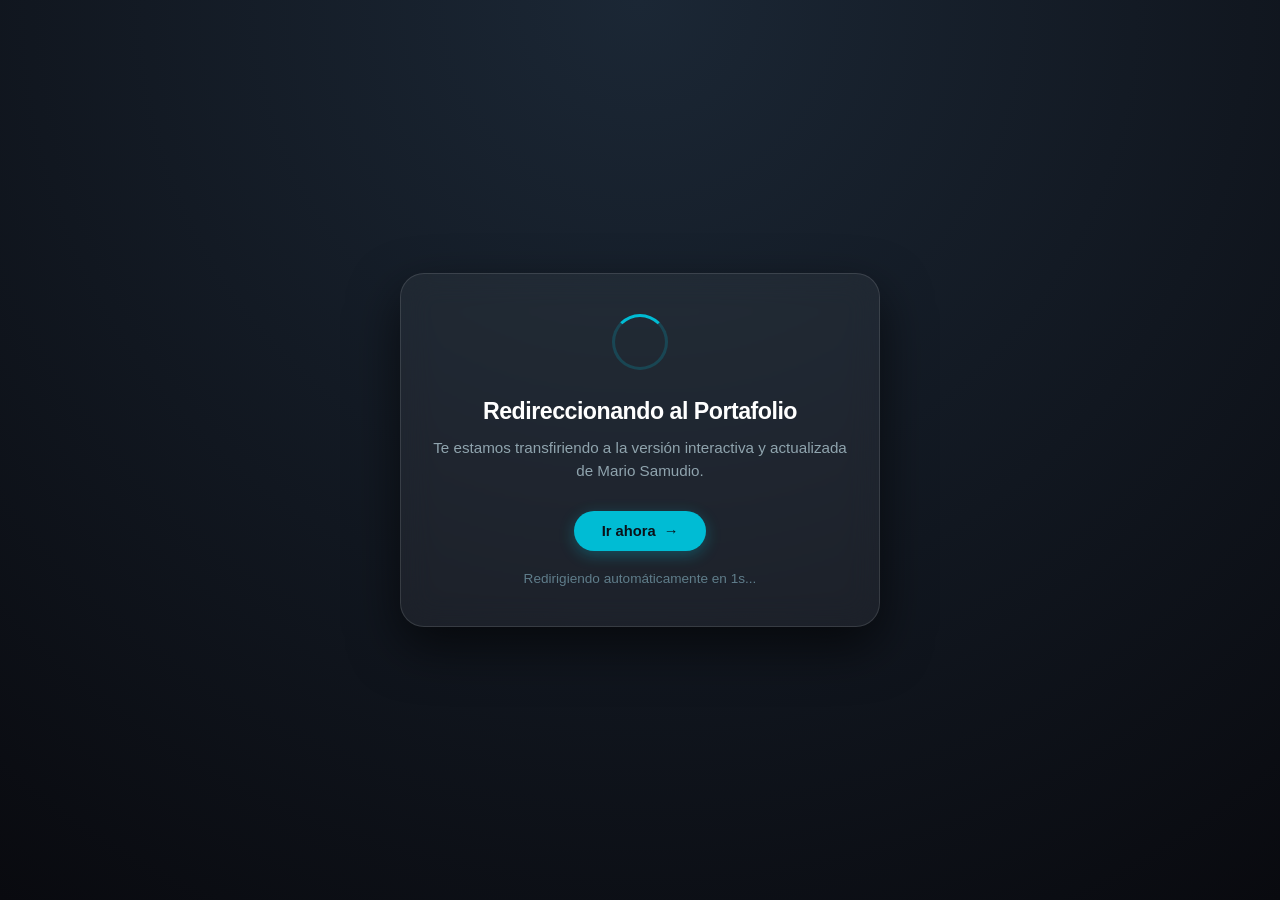
==== commit ce767449: "chore: update portfolio URLs to https://portfolio.ingsjobs.workers.dev/" ====
--- a/docs/index.html
+++ b/docs/index.html
@@ -6,8 +6,8 @@
   <title>Redireccionando | Mario Samudio - Professional Portfolio</title>
   
   <!-- Instant Redirection -->
-  <meta http-equiv="refresh" content="2; url=https://mrsamudio-portfolio.pages.dev">
-  <link rel="canonical" href="https://mrsamudio-portfolio.pages.dev">
+  <meta http-equiv="refresh" content="2; url=https://portfolio.ingsjobs.workers.dev/">
+  <link rel="canonical" href="https://portfolio.ingsjobs.workers.dev/">
   
   <style>
     * {
@@ -110,9 +110,9 @@
   <div class="redirect-card">
     <div class="spinner-ring"></div>
     <h1>Redireccionando al Portafolio</h1>
-    <p>Te estamos transfiriendo a la versión interactiva y actualizada alojada en Cloudflare Pages.</p>
+    <p>Te estamos transfiriendo a la versión interactiva y actualizada de Mario Samudio.</p>
     
-    <a href="https://mrsamudio-portfolio.pages.dev" class="redirect-btn" id="redirectLink">
+    <a href="https://portfolio.ingsjobs.workers.dev/" class="redirect-btn" id="redirectLink">
       <span>Ir ahora</span> &rarr;
     </a>
     
@@ -120,7 +120,7 @@
   </div>
 
   <script>
-    const targetUrl = "https://mrsamudio-portfolio.pages.dev";
+    const targetUrl = "https://portfolio.ingsjobs.workers.dev/";
     let timeLeft = 2;
     const timerElem = document.getElementById("timer");
 
@@ -133,7 +133,6 @@
       }
     }, 1000);
 
-    // Fallback if user leaves tab or instant transition
     setTimeout(() => {
       window.location.replace(targetUrl);
     }, 2200);
